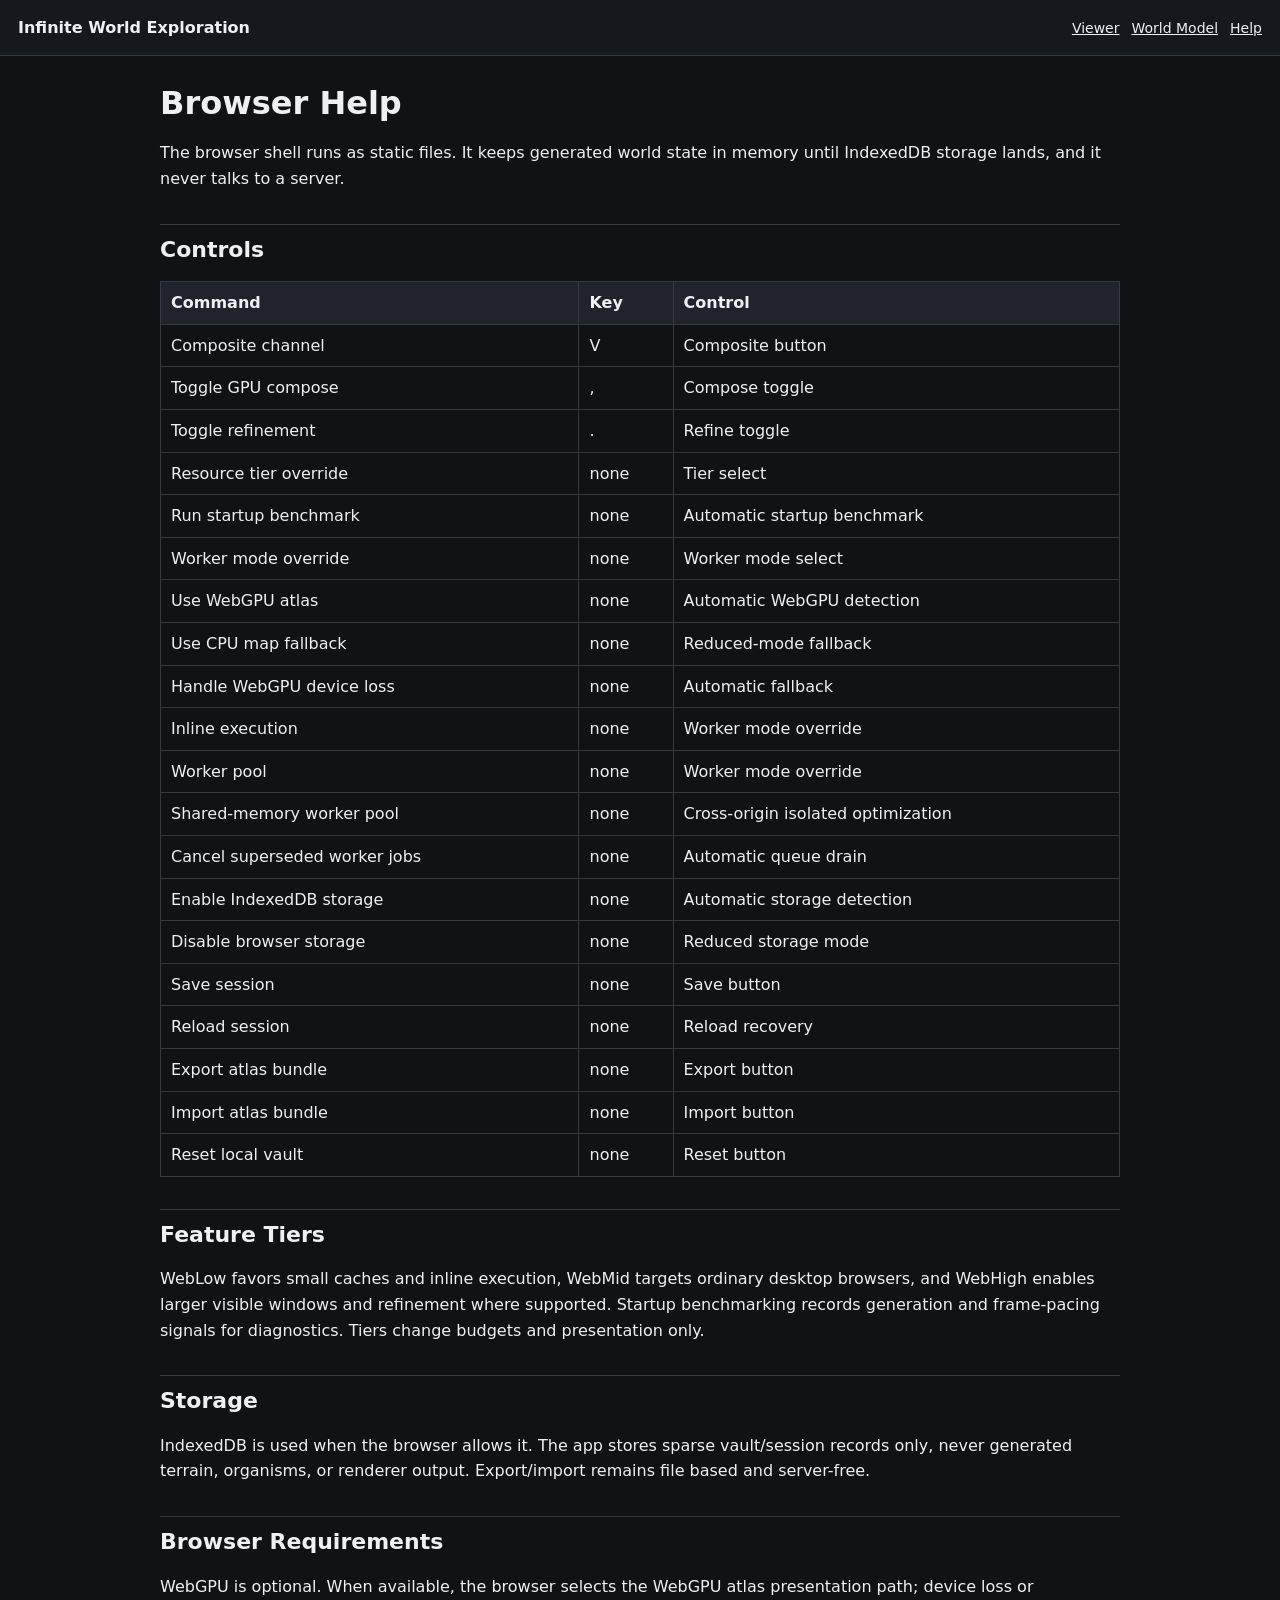
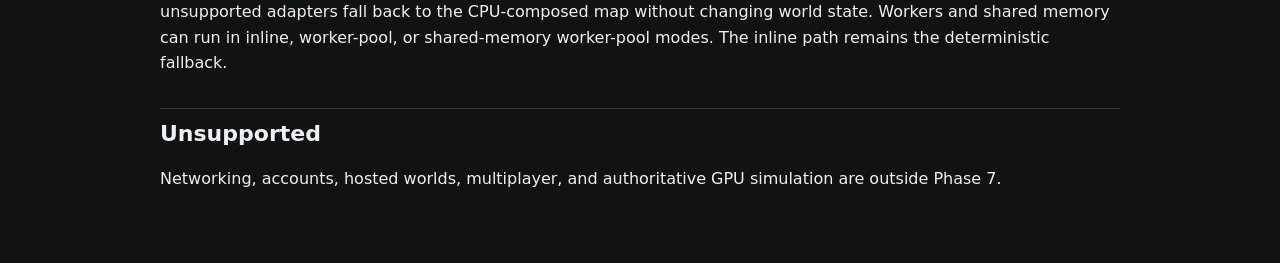
==== crates/platform-web/web/help/index.html @ 0594e652 "Add browser tier benchmark telemetry" ====
<!doctype html>
<html lang="en">
  <head>
    <meta charset="utf-8" />
    <meta name="viewport" content="width=device-width, initial-scale=1" />
    <title>Infinite World Exploration Help</title>
    <link rel="stylesheet" href="../assets/app.css" />
  </head>
  <body>
    <header class="site-header">
      <a class="brand" href="../">Infinite World Exploration</a>
      <nav aria-label="Site">
        <a href="../">Viewer</a>
        <a href="../docs/world-model.html">World Model</a>
        <a href="./">Help</a>
      </nav>
    </header>
    <main class="doc-page">
      <h1>Browser Help</h1>
      <p>
        The browser shell runs as static files. It keeps generated world state in
        memory until IndexedDB storage lands, and it never talks to a server.
      </p>
      <h2>Controls</h2>
      <table>
        <thead>
          <tr><th>Command</th><th>Key</th><th>Control</th></tr>
        </thead>
        <tbody>
          <tr data-help-command="channel:composite"><td>Composite channel</td><td>V</td><td>Composite button</td></tr>
          <tr data-help-command="toggle:compose"><td>Toggle GPU compose</td><td>,</td><td>Compose toggle</td></tr>
          <tr data-help-command="toggle:refinement"><td>Toggle refinement</td><td>.</td><td>Refine toggle</td></tr>
          <tr data-help-command="tier"><td>Resource tier override</td><td>none</td><td>Tier select</td></tr>
          <tr data-help-command="tier:benchmark"><td>Run startup benchmark</td><td>none</td><td>Automatic startup benchmark</td></tr>
          <tr data-help-command="worker"><td>Worker mode override</td><td>none</td><td>Worker mode select</td></tr>
          <tr data-help-command="renderer:webgpu"><td>Use WebGPU atlas</td><td>none</td><td>Automatic WebGPU detection</td></tr>
          <tr data-help-command="renderer:cpu"><td>Use CPU map fallback</td><td>none</td><td>Reduced-mode fallback</td></tr>
          <tr data-help-command="renderer:device-lost"><td>Handle WebGPU device loss</td><td>none</td><td>Automatic fallback</td></tr>
          <tr data-help-command="worker:inline"><td>Inline execution</td><td>none</td><td>Worker mode override</td></tr>
          <tr data-help-command="worker:workers"><td>Worker pool</td><td>none</td><td>Worker mode override</td></tr>
          <tr data-help-command="worker:shared"><td>Shared-memory worker pool</td><td>none</td><td>Cross-origin isolated optimization</td></tr>
          <tr data-help-command="worker:cancel-storm"><td>Cancel superseded worker jobs</td><td>none</td><td>Automatic queue drain</td></tr>
          <tr data-help-command="storage:enable"><td>Enable IndexedDB storage</td><td>none</td><td>Automatic storage detection</td></tr>
          <tr data-help-command="storage:disable"><td>Disable browser storage</td><td>none</td><td>Reduced storage mode</td></tr>
          <tr data-help-command="storage:save"><td>Save session</td><td>none</td><td>Save button</td></tr>
          <tr data-help-command="storage:reload"><td>Reload session</td><td>none</td><td>Reload recovery</td></tr>
          <tr data-help-command="storage:export"><td>Export atlas bundle</td><td>none</td><td>Export button</td></tr>
          <tr data-help-command="storage:import"><td>Import atlas bundle</td><td>none</td><td>Import button</td></tr>
          <tr data-help-command="storage:reset"><td>Reset local vault</td><td>none</td><td>Reset button</td></tr>
        </tbody>
      </table>
      <h2>Feature Tiers</h2>
      <p>
        WebLow favors small caches and inline execution, WebMid targets ordinary
        desktop browsers, and WebHigh enables larger visible windows and
        refinement where supported. Startup benchmarking records generation and
        frame-pacing signals for diagnostics. Tiers change budgets and
        presentation only.
      </p>
      <h2>Storage</h2>
      <p>
        IndexedDB is used when the browser allows it. The app stores sparse
        vault/session records only, never generated terrain, organisms, or
        renderer output. Export/import remains file based and server-free.
      </p>
      <h2>Browser Requirements</h2>
      <p>
        WebGPU is optional. When available, the browser selects the WebGPU atlas
        presentation path; device loss or unsupported adapters fall back to the
        CPU-composed map without changing world state. Workers and shared memory
        can run in inline, worker-pool, or shared-memory worker-pool modes. The
        inline path remains the deterministic fallback.
      </p>
      <h2>Unsupported</h2>
      <p>
        Networking, accounts, hosted worlds, multiplayer, and authoritative GPU
        simulation are outside Phase 7.
      </p>
    </main>
  </body>
</html>
---- crates/platform-web/web/assets/app.css ----
:root {
  color-scheme: light dark;
  --bg: #101214;
  --panel: #181b1f;
  --panel-2: #20242a;
  --text: #eef1f3;
  --muted: #a9b1b8;
  --line: #343a42;
  --accent: #6fd0a8;
  --warn: #e2b15d;
  --err: #e67676;
  font-family:
    Inter, ui-sans-serif, system-ui, -apple-system, BlinkMacSystemFont, "Segoe UI", sans-serif;
}

* {
  box-sizing: border-box;
}

body {
  min-width: 320px;
  margin: 0;
  color: var(--text);
  background: var(--bg);
}

a {
  color: inherit;
}

.site-header {
  display: flex;
  min-height: 56px;
  align-items: center;
  justify-content: space-between;
  gap: 16px;
  padding: 0 18px;
  border-bottom: 1px solid var(--line);
  background: #15181c;
}

.brand {
  font-weight: 700;
  text-decoration: none;
}

.site-header nav {
  display: flex;
  gap: 12px;
  font-size: 14px;
}

.app-shell {
  display: grid;
  grid-template-columns: minmax(0, 1fr) 320px;
  height: calc(100vh - 56px);
  min-height: 520px;
}

.viewer {
  display: grid;
  grid-template-rows: auto minmax(0, 1fr) auto;
  min-width: 0;
}

.toolbar,
.status-bar {
  display: flex;
  min-height: 44px;
  align-items: center;
  gap: 8px;
  padding: 8px 10px;
  border-bottom: 1px solid var(--line);
  background: var(--panel);
}

.status-bar {
  border-top: 1px solid var(--line);
  border-bottom: 0;
  color: var(--muted);
  font-size: 13px;
}

.status-bar span + span::before {
  content: "/";
  margin-right: 8px;
  color: #68717a;
}

button,
select {
  min-height: 30px;
  border: 1px solid var(--line);
  border-radius: 6px;
  padding: 4px 9px;
  color: var(--text);
  background: var(--panel-2);
  font: inherit;
}

button[aria-pressed="true"] {
  border-color: #4fa483;
  background: #18352b;
}

#world-canvas {
  display: block;
  width: 100%;
  height: 100%;
  min-height: 360px;
  background: #0b0d0f;
}

.info-panel {
  overflow: auto;
  border-left: 1px solid var(--line);
  padding: 16px;
  background: var(--panel);
}

.info-panel h1 {
  margin: 0 0 16px;
  font-size: 22px;
}

.info-panel dl {
  display: grid;
  grid-template-columns: 96px minmax(0, 1fr);
  gap: 8px 12px;
  margin: 0 0 16px;
}

.info-panel dt {
  color: var(--muted);
}

.info-panel dd {
  margin: 0;
  overflow-wrap: anywhere;
}

pre {
  overflow: auto;
  margin: 0;
  border: 1px solid var(--line);
  border-radius: 8px;
  padding: 12px;
  background: #0d0f12;
  color: var(--muted);
}

.doc-page {
  width: min(960px, calc(100vw - 32px));
  margin: 0 auto;
  padding: 28px 0 56px;
  line-height: 1.6;
}

.doc-page h1,
.doc-page h2,
.doc-page h3 {
  line-height: 1.2;
}

.doc-page h1 {
  margin: 0 0 18px;
  font-size: 32px;
}

.doc-page h2 {
  margin-top: 32px;
  padding-top: 12px;
  border-top: 1px solid var(--line);
  font-size: 22px;
}

.doc-page table {
  width: 100%;
  border-collapse: collapse;
  margin: 16px 0;
}

.doc-page th,
.doc-page td {
  border: 1px solid var(--line);
  padding: 8px 10px;
  text-align: left;
  vertical-align: top;
}

.doc-page th {
  background: var(--panel-2);
}

.ok {
  color: var(--accent);
}

.warn {
  color: var(--warn);
}

.err {
  color: var(--err);
}

@media (max-width: 760px) {
  .site-header {
    align-items: flex-start;
    flex-direction: column;
    padding: 10px 14px;
  }

  .app-shell {
    grid-template-columns: 1fr;
    height: auto;
    min-height: 0;
  }

  .viewer {
    min-height: 560px;
  }

  .toolbar,
  .status-bar {
    flex-wrap: wrap;
  }

  .info-panel {
    border-top: 1px solid var(--line);
    border-left: 0;
  }
}
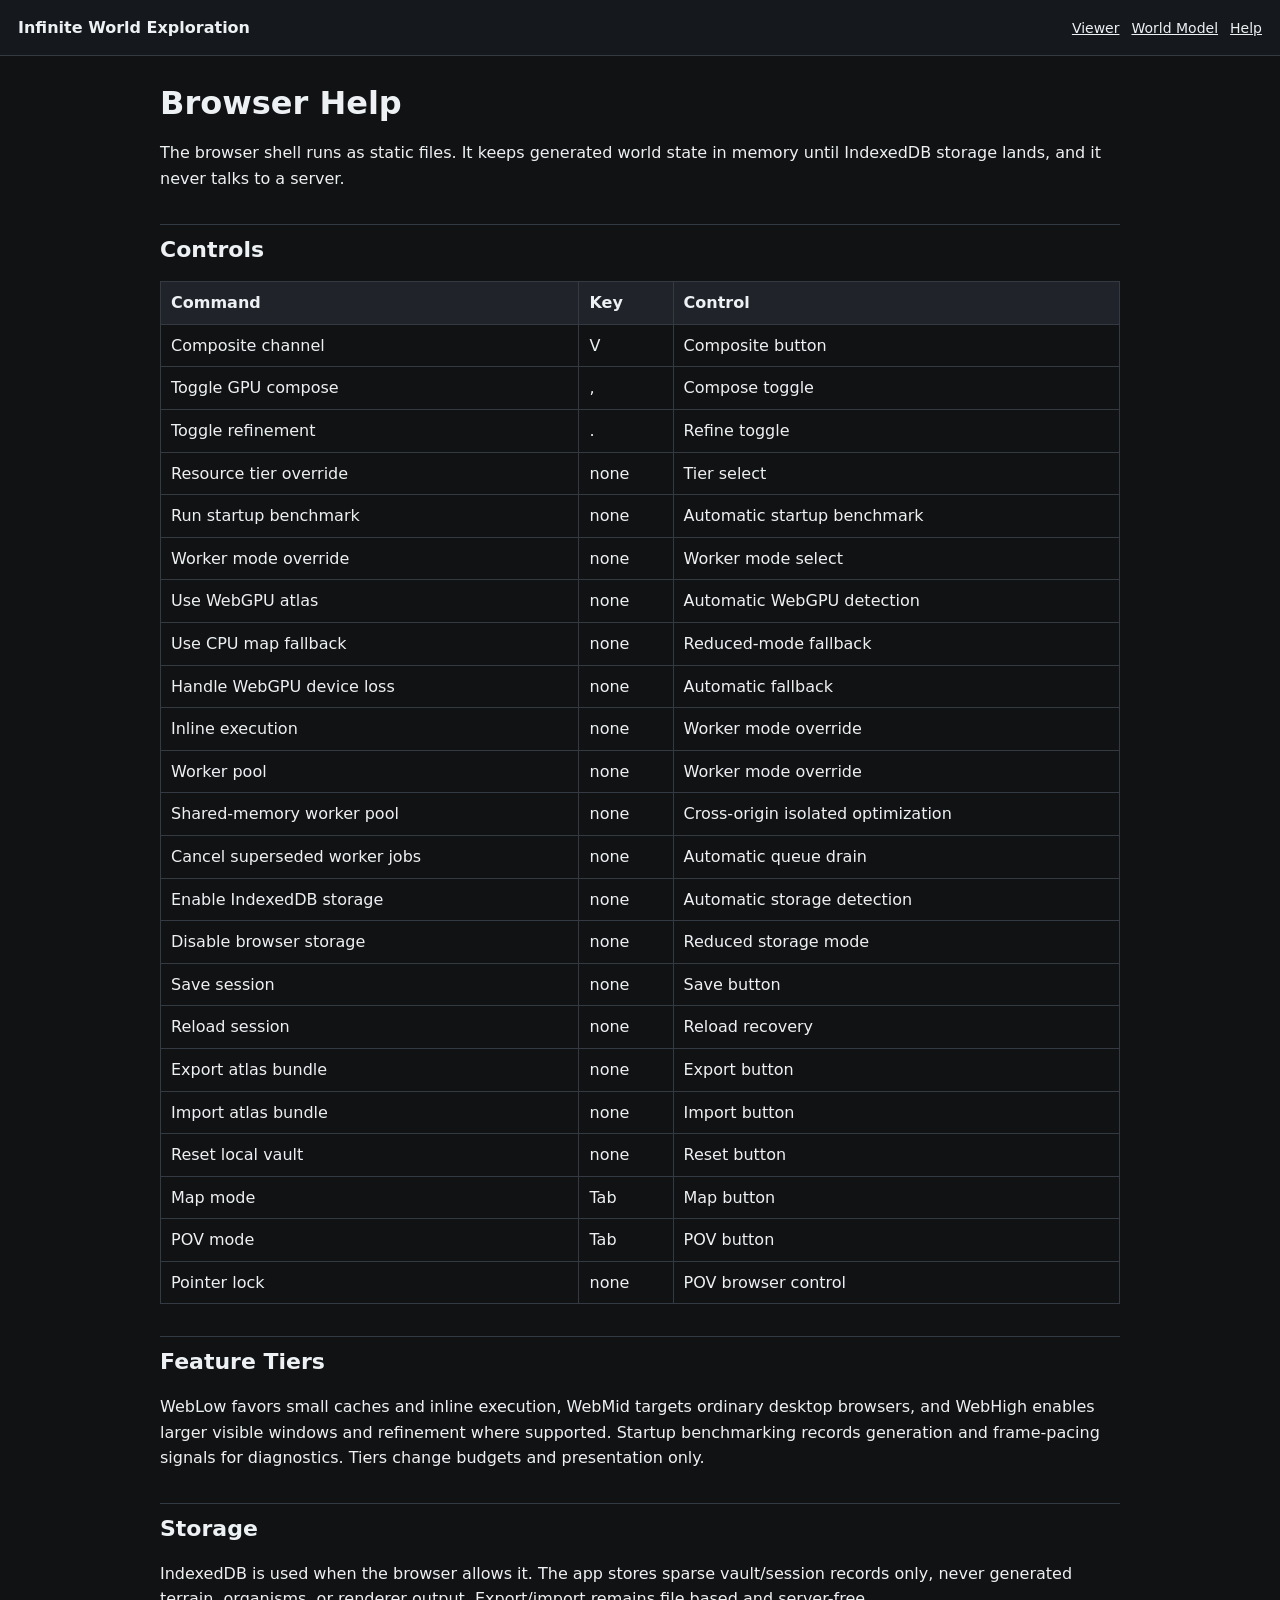
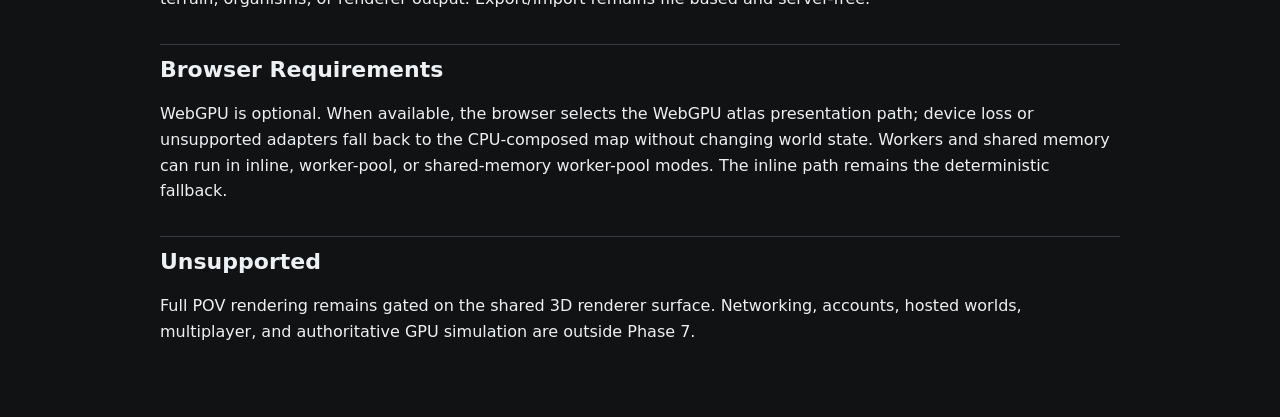
==== commit 0d6d49b0: "Add browser POV mode gate" ====
--- a/crates/platform-web/web/help/index.html
+++ b/crates/platform-web/web/help/index.html
@@ -47,6 +47,9 @@
           <tr data-help-command="storage:export"><td>Export atlas bundle</td><td>none</td><td>Export button</td></tr>
           <tr data-help-command="storage:import"><td>Import atlas bundle</td><td>none</td><td>Import button</td></tr>
           <tr data-help-command="storage:reset"><td>Reset local vault</td><td>none</td><td>Reset button</td></tr>
+          <tr data-help-command="mode:map"><td>Map mode</td><td>Tab</td><td>Map button</td></tr>
+          <tr data-help-command="mode:pov"><td>POV mode</td><td>Tab</td><td>POV button</td></tr>
+          <tr data-help-command="pov:pointer-lock"><td>Pointer lock</td><td>none</td><td>POV browser control</td></tr>
         </tbody>
       </table>
       <h2>Feature Tiers</h2>
@@ -73,6 +76,7 @@
       </p>
       <h2>Unsupported</h2>
       <p>
+        Full POV rendering remains gated on the shared 3D renderer surface.
         Networking, accounts, hosted worlds, multiplayer, and authoritative GPU
         simulation are outside Phase 7.
       </p>
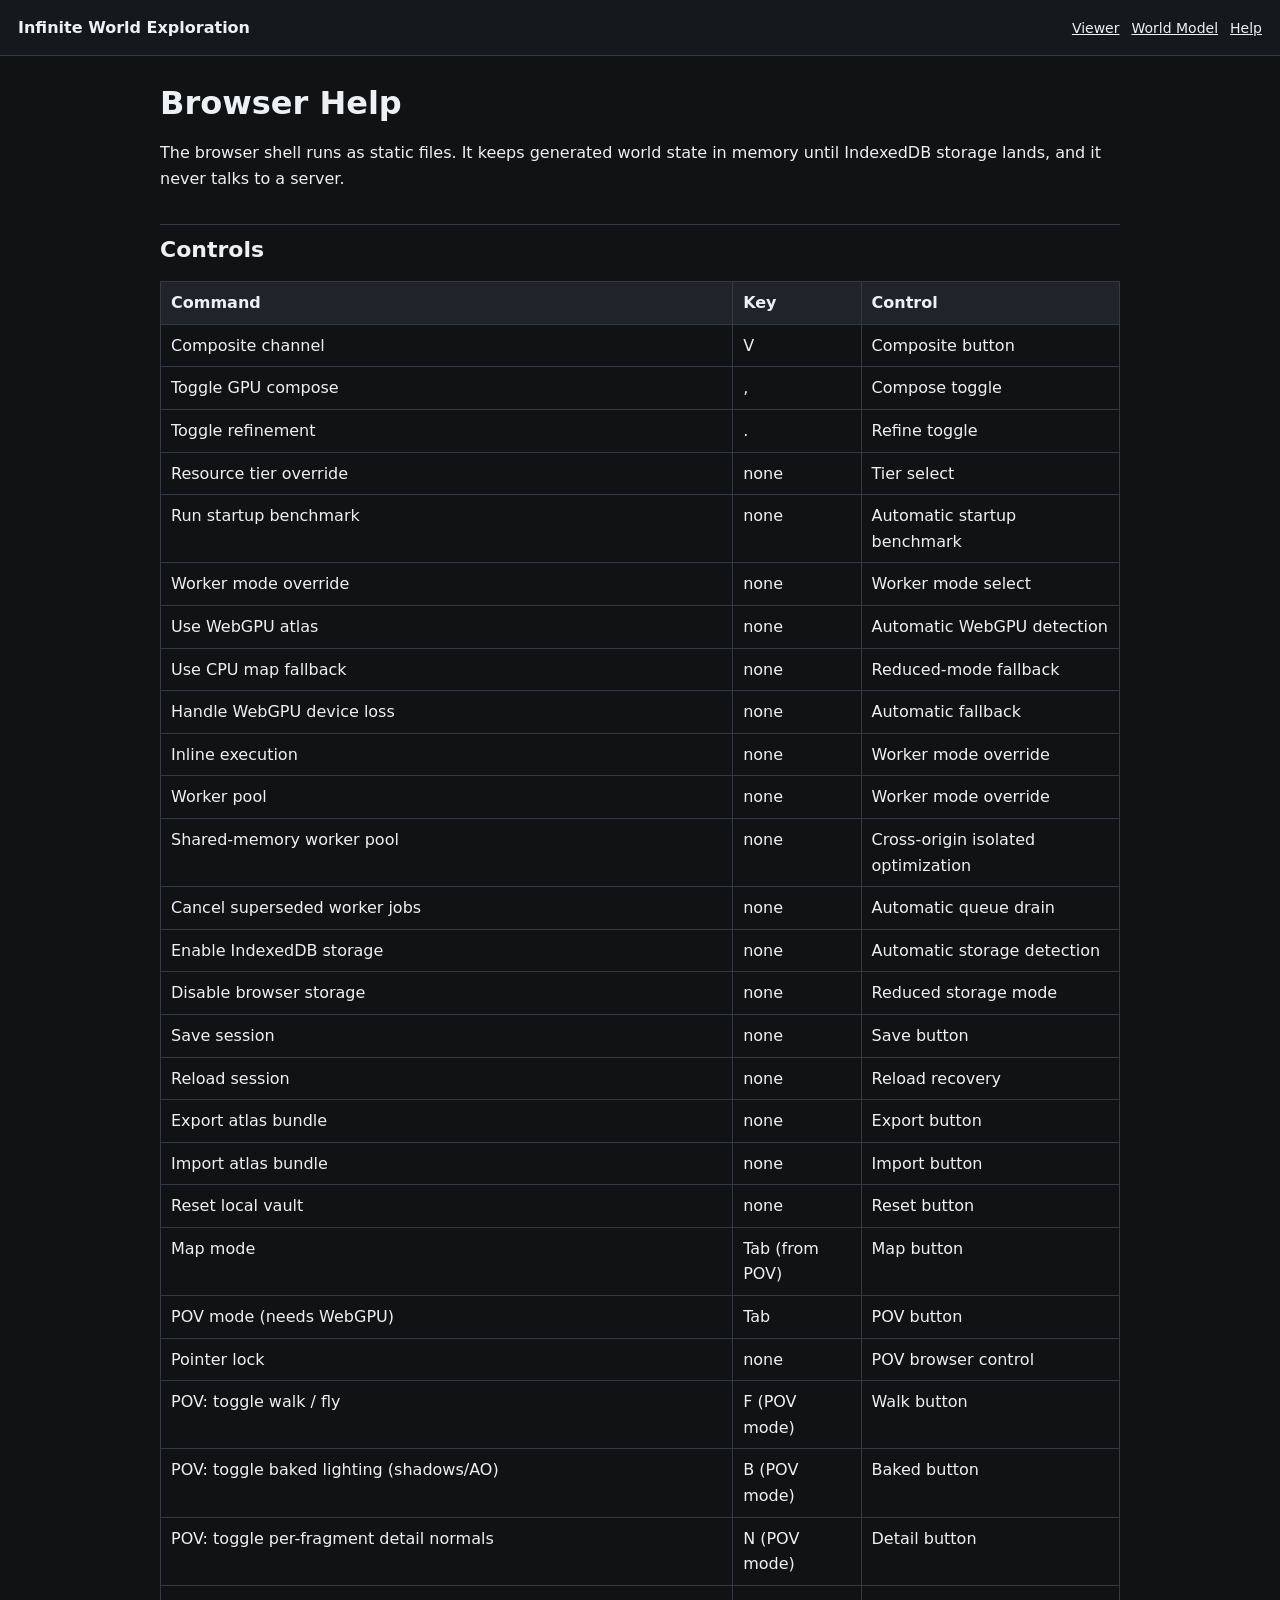
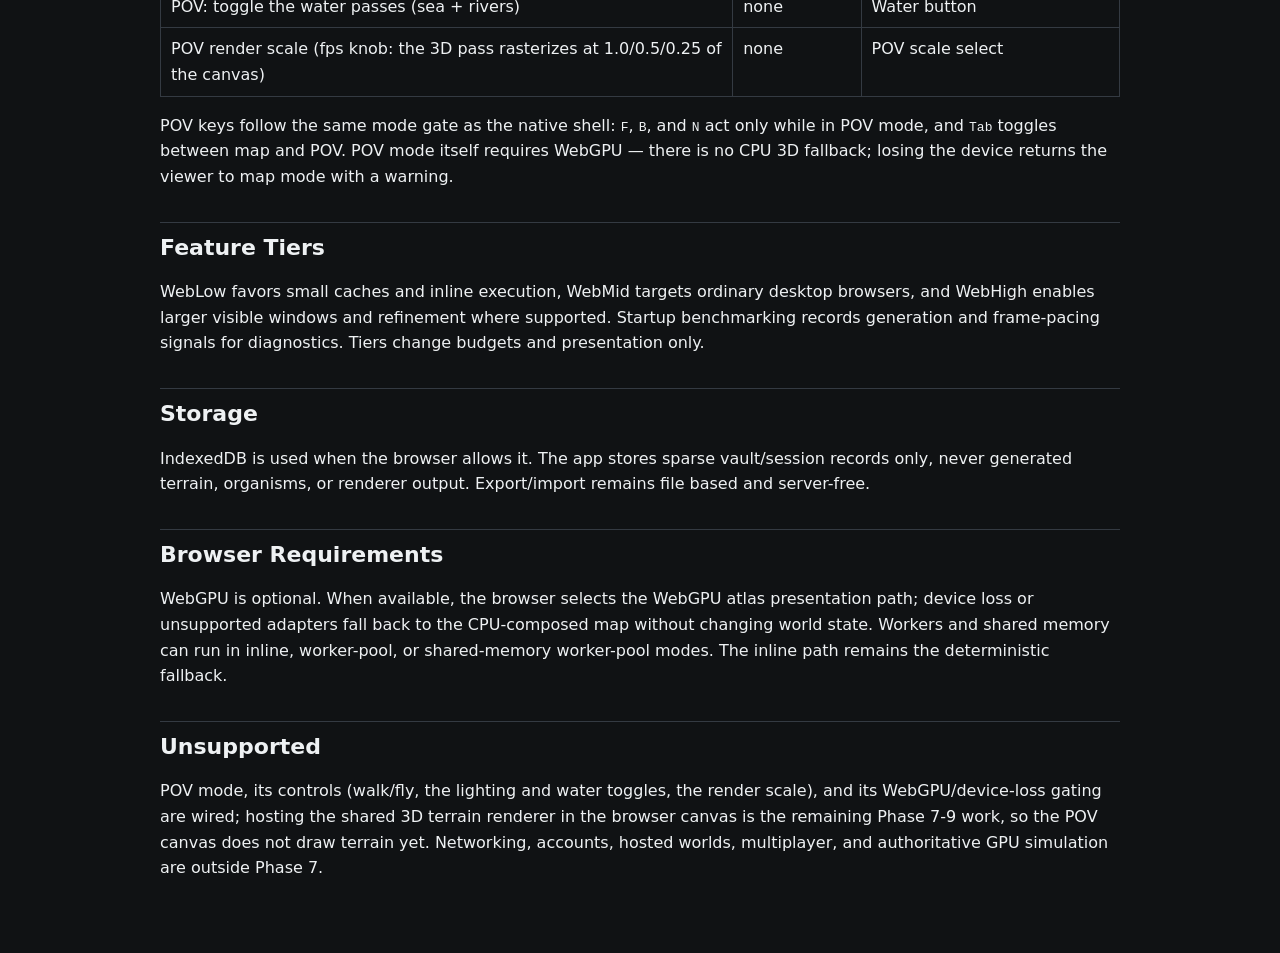
==== commit 583d3302: "Integrate 3D POV into the web viewer facade Review of the Phase 7 web UI against the plan's §9.9 POV" ====
--- a/crates/platform-web/web/help/index.html
+++ b/crates/platform-web/web/help/index.html
@@ -47,11 +47,23 @@
           <tr data-help-command="storage:export"><td>Export atlas bundle</td><td>none</td><td>Export button</td></tr>
           <tr data-help-command="storage:import"><td>Import atlas bundle</td><td>none</td><td>Import button</td></tr>
           <tr data-help-command="storage:reset"><td>Reset local vault</td><td>none</td><td>Reset button</td></tr>
-          <tr data-help-command="mode:map"><td>Map mode</td><td>Tab</td><td>Map button</td></tr>
-          <tr data-help-command="mode:pov"><td>POV mode</td><td>Tab</td><td>POV button</td></tr>
+          <tr data-help-command="mode:map"><td>Map mode</td><td>Tab (from POV)</td><td>Map button</td></tr>
+          <tr data-help-command="mode:pov"><td>POV mode (needs WebGPU)</td><td>Tab</td><td>POV button</td></tr>
           <tr data-help-command="pov:pointer-lock"><td>Pointer lock</td><td>none</td><td>POV browser control</td></tr>
+          <tr data-help-command="pov:walk"><td>POV: toggle walk / fly</td><td>F (POV mode)</td><td>Walk button</td></tr>
+          <tr data-help-command="pov:toggle-baked"><td>POV: toggle baked lighting (shadows/AO)</td><td>B (POV mode)</td><td>Baked button</td></tr>
+          <tr data-help-command="pov:toggle-detail"><td>POV: toggle per-fragment detail normals</td><td>N (POV mode)</td><td>Detail button</td></tr>
+          <tr data-help-command="pov:toggle-water"><td>POV: toggle the water passes (sea + rivers)</td><td>none</td><td>Water button</td></tr>
+          <tr data-help-command="pov:scale"><td>POV render scale (fps knob: the 3D pass rasterizes at 1.0/0.5/0.25 of the canvas)</td><td>none</td><td>POV scale select</td></tr>
         </tbody>
       </table>
+      <p>
+        POV keys follow the same mode gate as the native shell: <code>F</code>,
+        <code>B</code>, and <code>N</code> act only while in POV mode, and
+        <code>Tab</code> toggles between map and POV. POV mode itself requires
+        WebGPU — there is no CPU 3D fallback; losing the device returns the
+        viewer to map mode with a warning.
+      </p>
       <h2>Feature Tiers</h2>
       <p>
         WebLow favors small caches and inline execution, WebMid targets ordinary
@@ -76,7 +88,10 @@
       </p>
       <h2>Unsupported</h2>
       <p>
-        Full POV rendering remains gated on the shared 3D renderer surface.
+        POV mode, its controls (walk/fly, the lighting and water toggles, the
+        render scale), and its WebGPU/device-loss gating are wired; hosting the
+        shared 3D terrain renderer in the browser canvas is the remaining
+        Phase 7-9 work, so the POV canvas does not draw terrain yet.
         Networking, accounts, hosted worlds, multiplayer, and authoritative GPU
         simulation are outside Phase 7.
       </p>
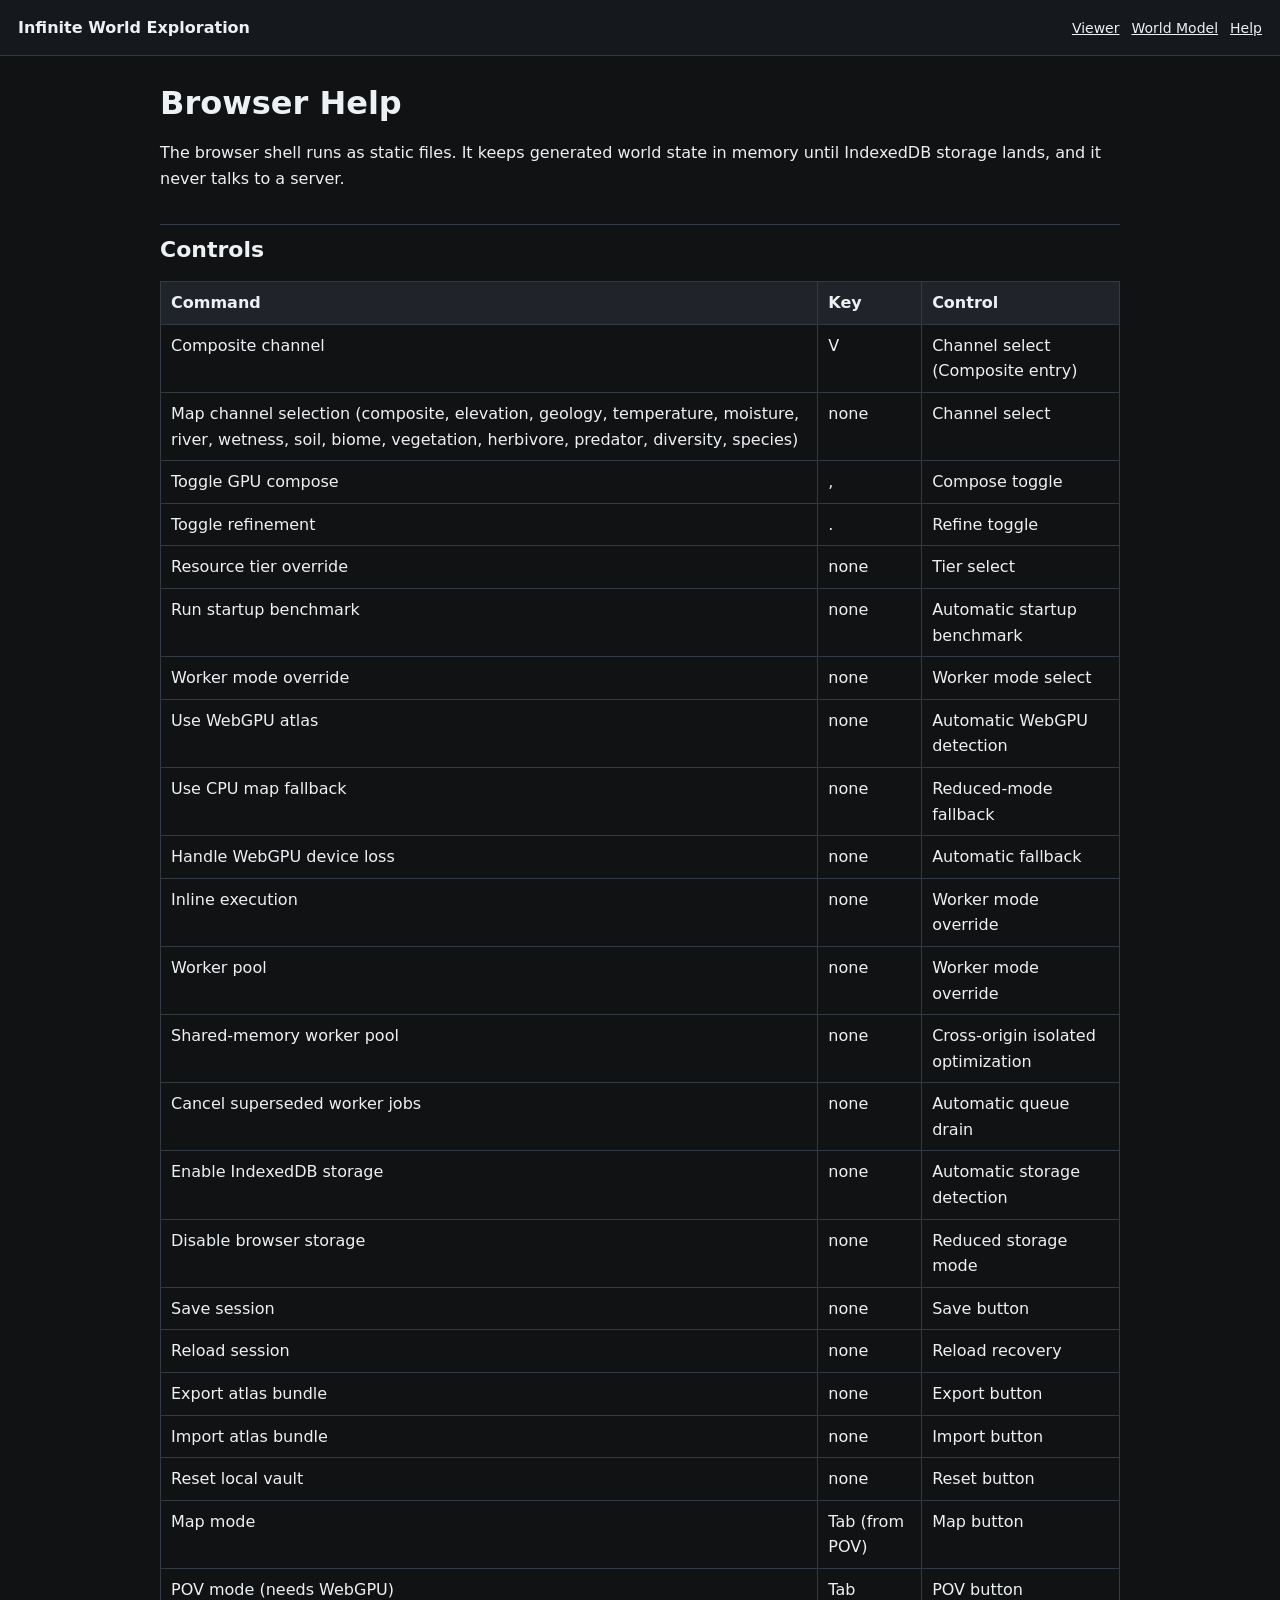
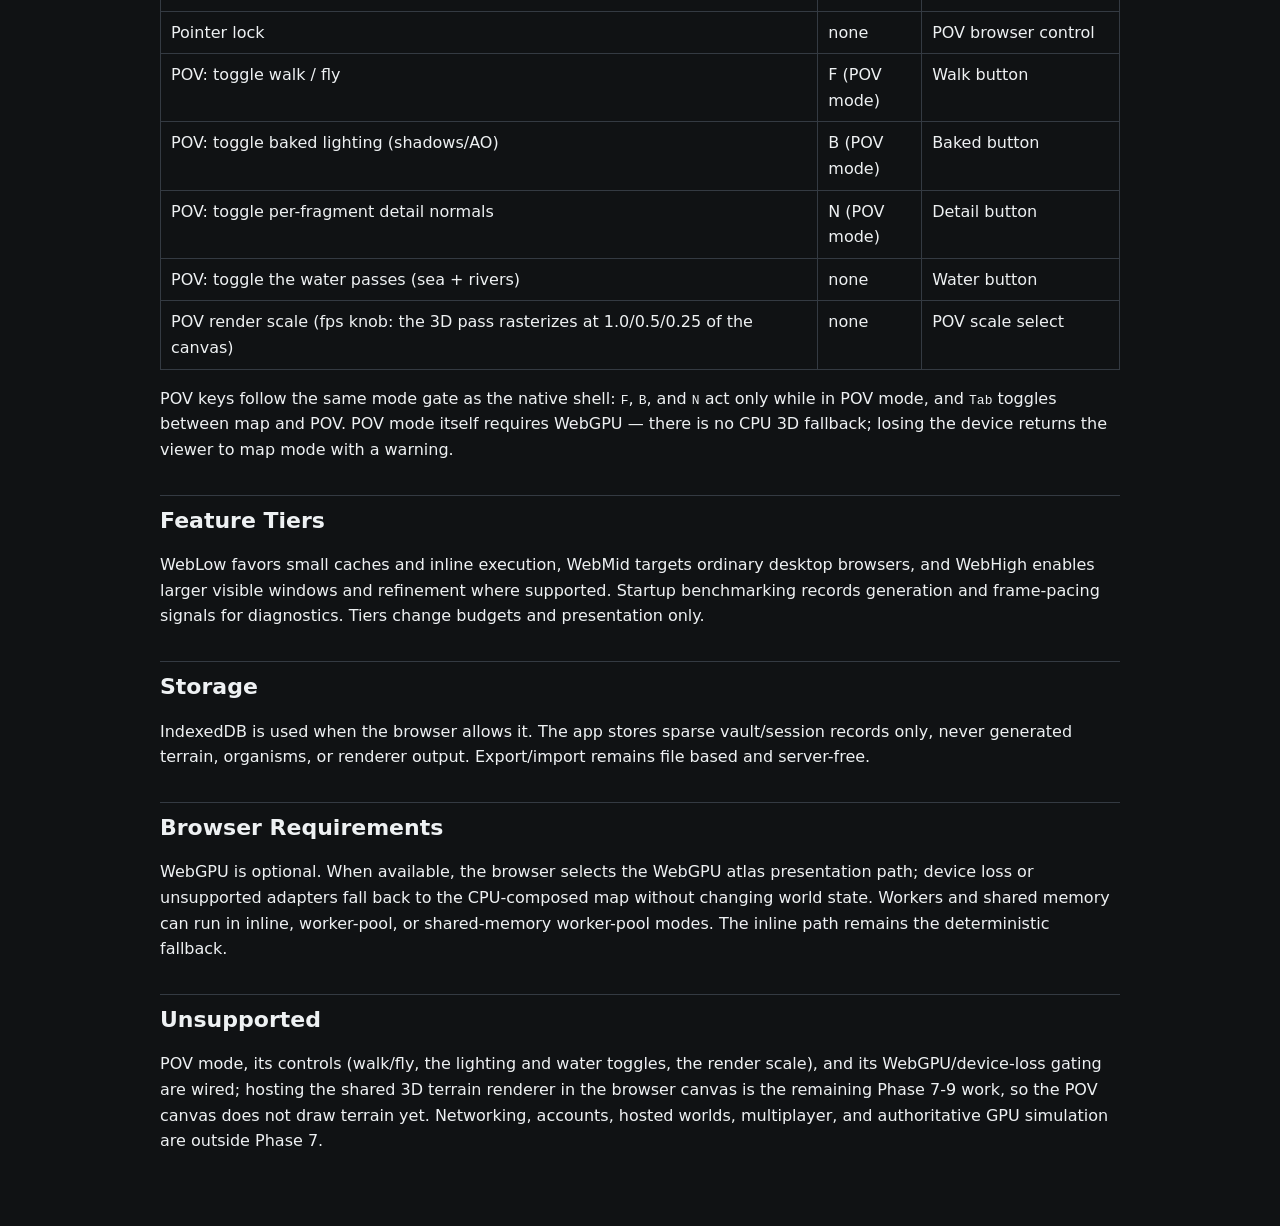
==== commit dc79ef89: "initi web viewer fixes" ====
--- a/crates/platform-web/web/help/index.html
+++ b/crates/platform-web/web/help/index.html
@@ -27,7 +27,8 @@
           <tr><th>Command</th><th>Key</th><th>Control</th></tr>
         </thead>
         <tbody>
-          <tr data-help-command="channel:composite"><td>Composite channel</td><td>V</td><td>Composite button</td></tr>
+          <tr data-help-command="channel:composite"><td>Composite channel</td><td>V</td><td>Channel select (Composite entry)</td></tr>
+          <tr data-help-command="channel"><td>Map channel selection (composite, elevation, geology, temperature, moisture, river, wetness, soil, biome, vegetation, herbivore, predator, diversity, species)</td><td>none</td><td>Channel select</td></tr>
           <tr data-help-command="toggle:compose"><td>Toggle GPU compose</td><td>,</td><td>Compose toggle</td></tr>
           <tr data-help-command="toggle:refinement"><td>Toggle refinement</td><td>.</td><td>Refine toggle</td></tr>
           <tr data-help-command="tier"><td>Resource tier override</td><td>none</td><td>Tier select</td></tr>
--- a/crates/platform-web/web/assets/app.css
+++ b/crates/platform-web/web/assets/app.css
@@ -66,6 +66,7 @@
 .toolbar,
 .status-bar {
   display: flex;
+  flex-wrap: wrap;
   min-height: 44px;
   align-items: center;
   gap: 8px;
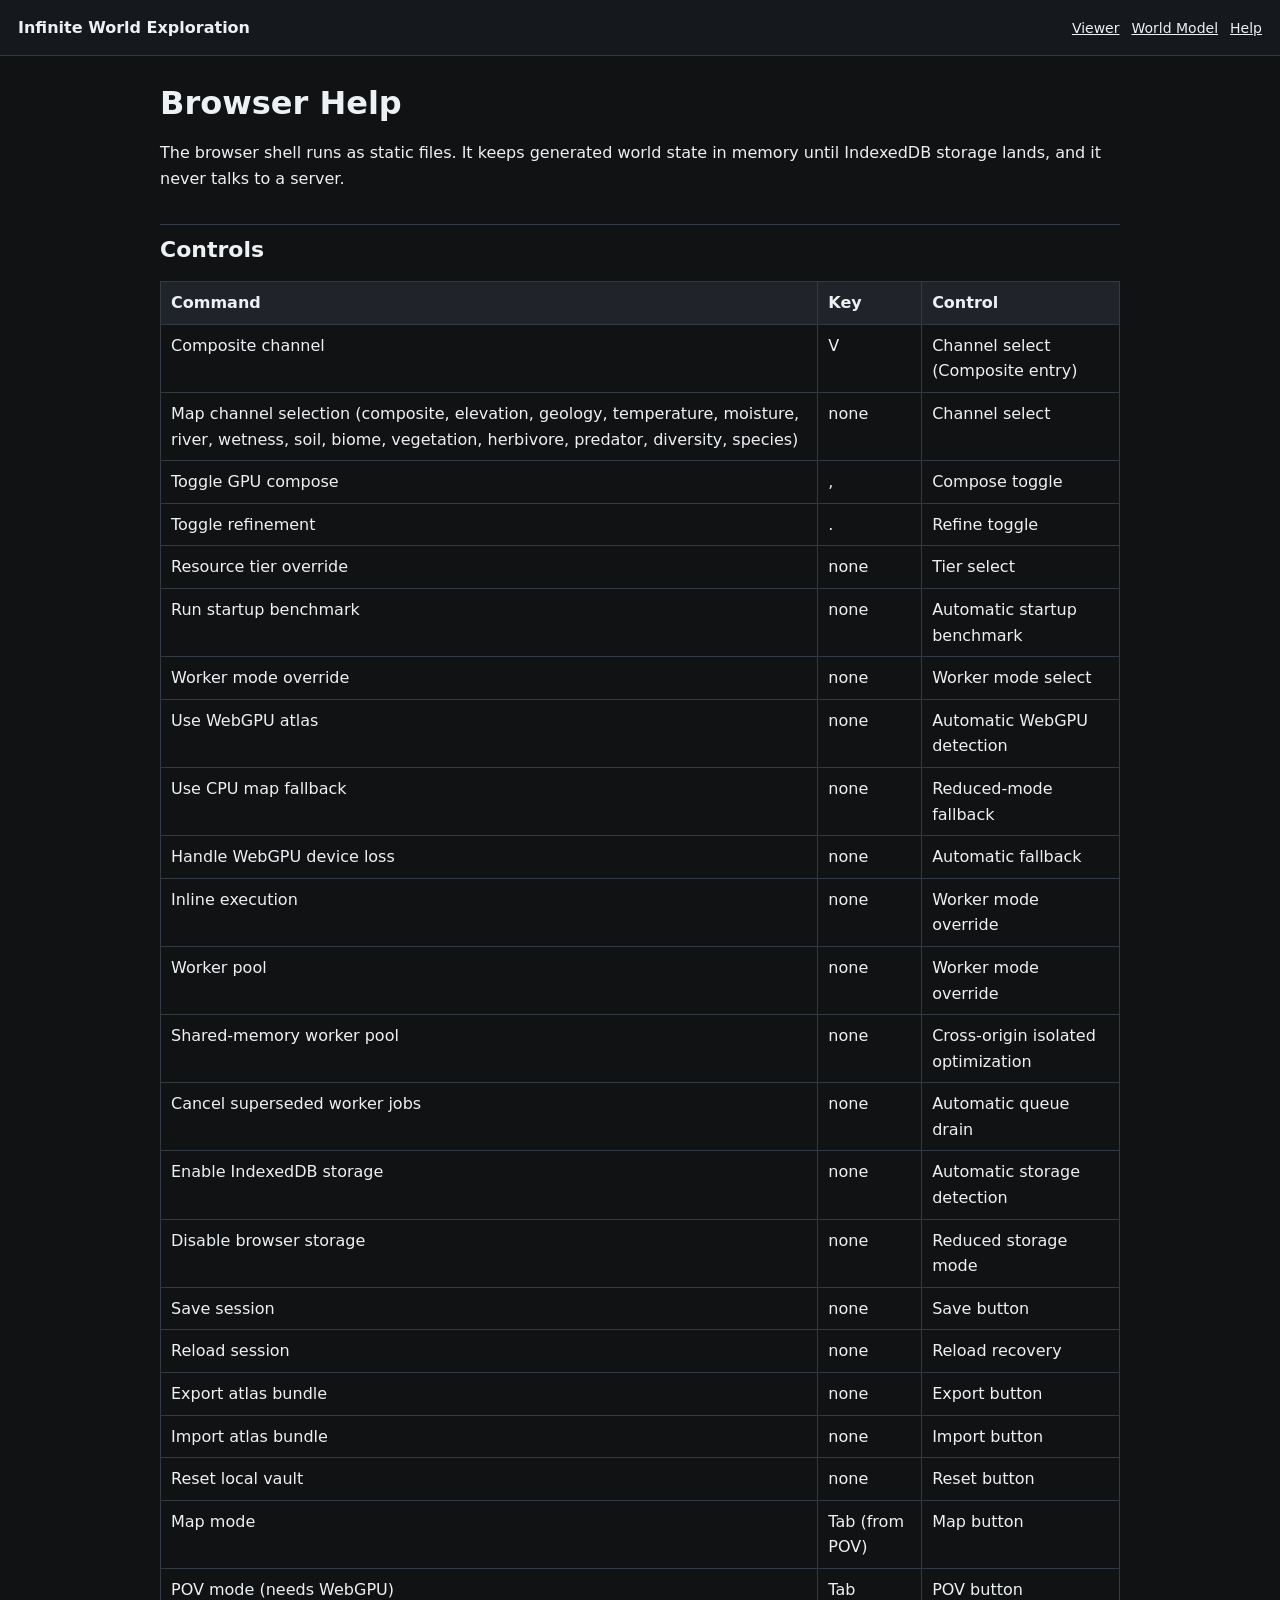
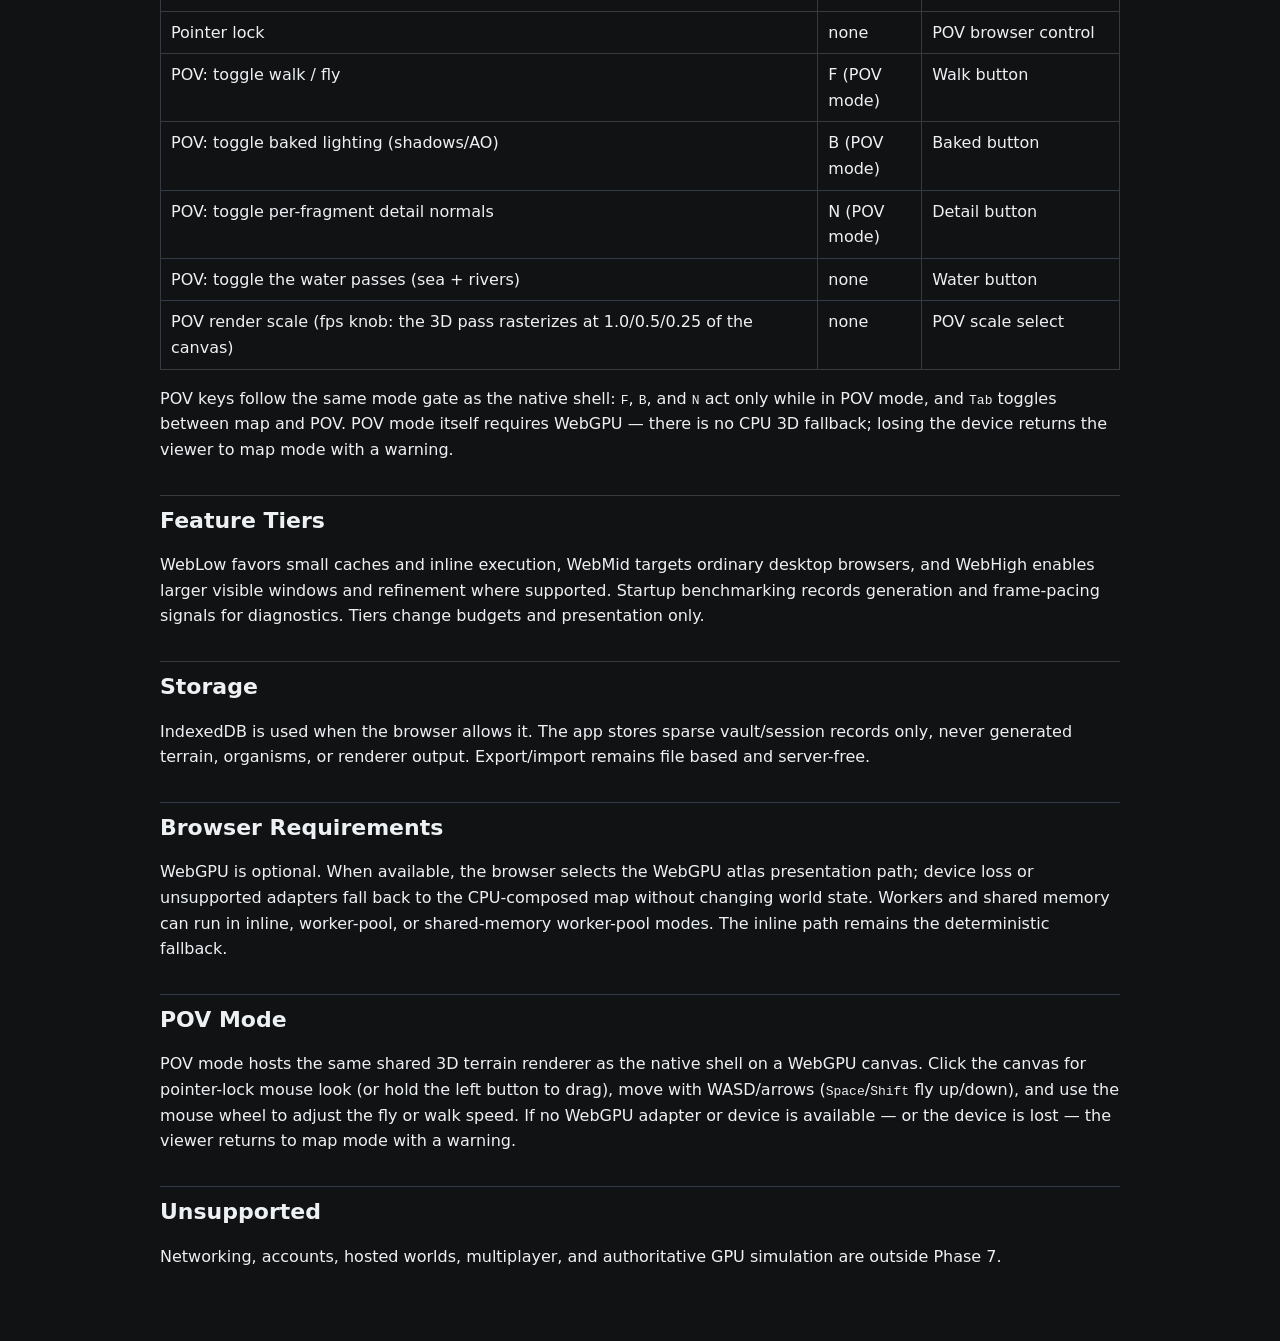
==== commit 1a1cd1d5: "initial web viewer fixes" ====
--- a/crates/platform-web/web/help/index.html
+++ b/crates/platform-web/web/help/index.html
@@ -87,12 +87,18 @@
         can run in inline, worker-pool, or shared-memory worker-pool modes. The
         inline path remains the deterministic fallback.
       </p>
+      <h2>POV Mode</h2>
+      <p>
+        POV mode hosts the same shared 3D terrain renderer as the native shell
+        on a WebGPU canvas. Click the canvas for pointer-lock mouse look (or
+        hold the left button to drag), move with WASD/arrows
+        (<code>Space</code>/<code>Shift</code> fly up/down), and use the mouse
+        wheel to adjust the fly or walk speed. If no WebGPU adapter or device
+        is available — or the device is lost — the viewer returns to map mode
+        with a warning.
+      </p>
       <h2>Unsupported</h2>
       <p>
-        POV mode, its controls (walk/fly, the lighting and water toggles, the
-        render scale), and its WebGPU/device-loss gating are wired; hosting the
-        shared 3D terrain renderer in the browser canvas is the remaining
-        Phase 7-9 work, so the POV canvas does not draw terrain yet.
         Networking, accounts, hosted worlds, multiplayer, and authoritative GPU
         simulation are outside Phase 7.
       </p>
--- a/crates/platform-web/web/assets/app.css
+++ b/crates/platform-web/web/assets/app.css
@@ -104,7 +104,13 @@
   background: #18352b;
 }
 
-#world-canvas {
+.canvas-host {
+  min-height: 360px;
+  background: #0b0d0f;
+}
+
+#world-canvas,
+#pov-canvas {
   display: block;
   width: 100%;
   height: 100%;
@@ -112,6 +118,11 @@
   background: #0b0d0f;
 }
 
+#world-canvas[hidden],
+#pov-canvas[hidden] {
+  display: none;
+}
+
 .info-panel {
   overflow: auto;
   border-left: 1px solid var(--line);
@@ -124,11 +135,31 @@
   font-size: 22px;
 }
 
+.info-panel h2 {
+  margin: 14px 0 8px;
+  padding-top: 10px;
+  border-top: 1px solid var(--line);
+  color: var(--muted);
+  font-size: 12px;
+  font-weight: 600;
+  letter-spacing: 0.08em;
+  text-transform: uppercase;
+}
+
+.info-panel .regen-line {
+  margin: 0 0 8px;
+  color: var(--muted);
+  font-size: 12px;
+  line-height: 1.5;
+  overflow-wrap: anywhere;
+}
+
 .info-panel dl {
   display: grid;
-  grid-template-columns: 96px minmax(0, 1fr);
-  gap: 8px 12px;
-  margin: 0 0 16px;
+  grid-template-columns: 112px minmax(0, 1fr);
+  gap: 6px 12px;
+  margin: 0 0 12px;
+  font-size: 13px;
 }
 
 .info-panel dt {
@@ -150,6 +181,17 @@
   color: var(--muted);
 }
 
+/* The diagnostics log never grows the panel: fixed height, newest entries
+   scrolled into view, oldest entries pruned by app.js. */
+.info-panel pre[data-field="diagnostics"] {
+  height: 180px;
+  overflow-x: hidden;
+  overflow-y: auto;
+  overflow-wrap: anywhere;
+  white-space: pre-wrap;
+  font-size: 12px;
+}
+
 .doc-page {
   width: min(960px, calc(100vw - 32px));
   margin: 0 auto;
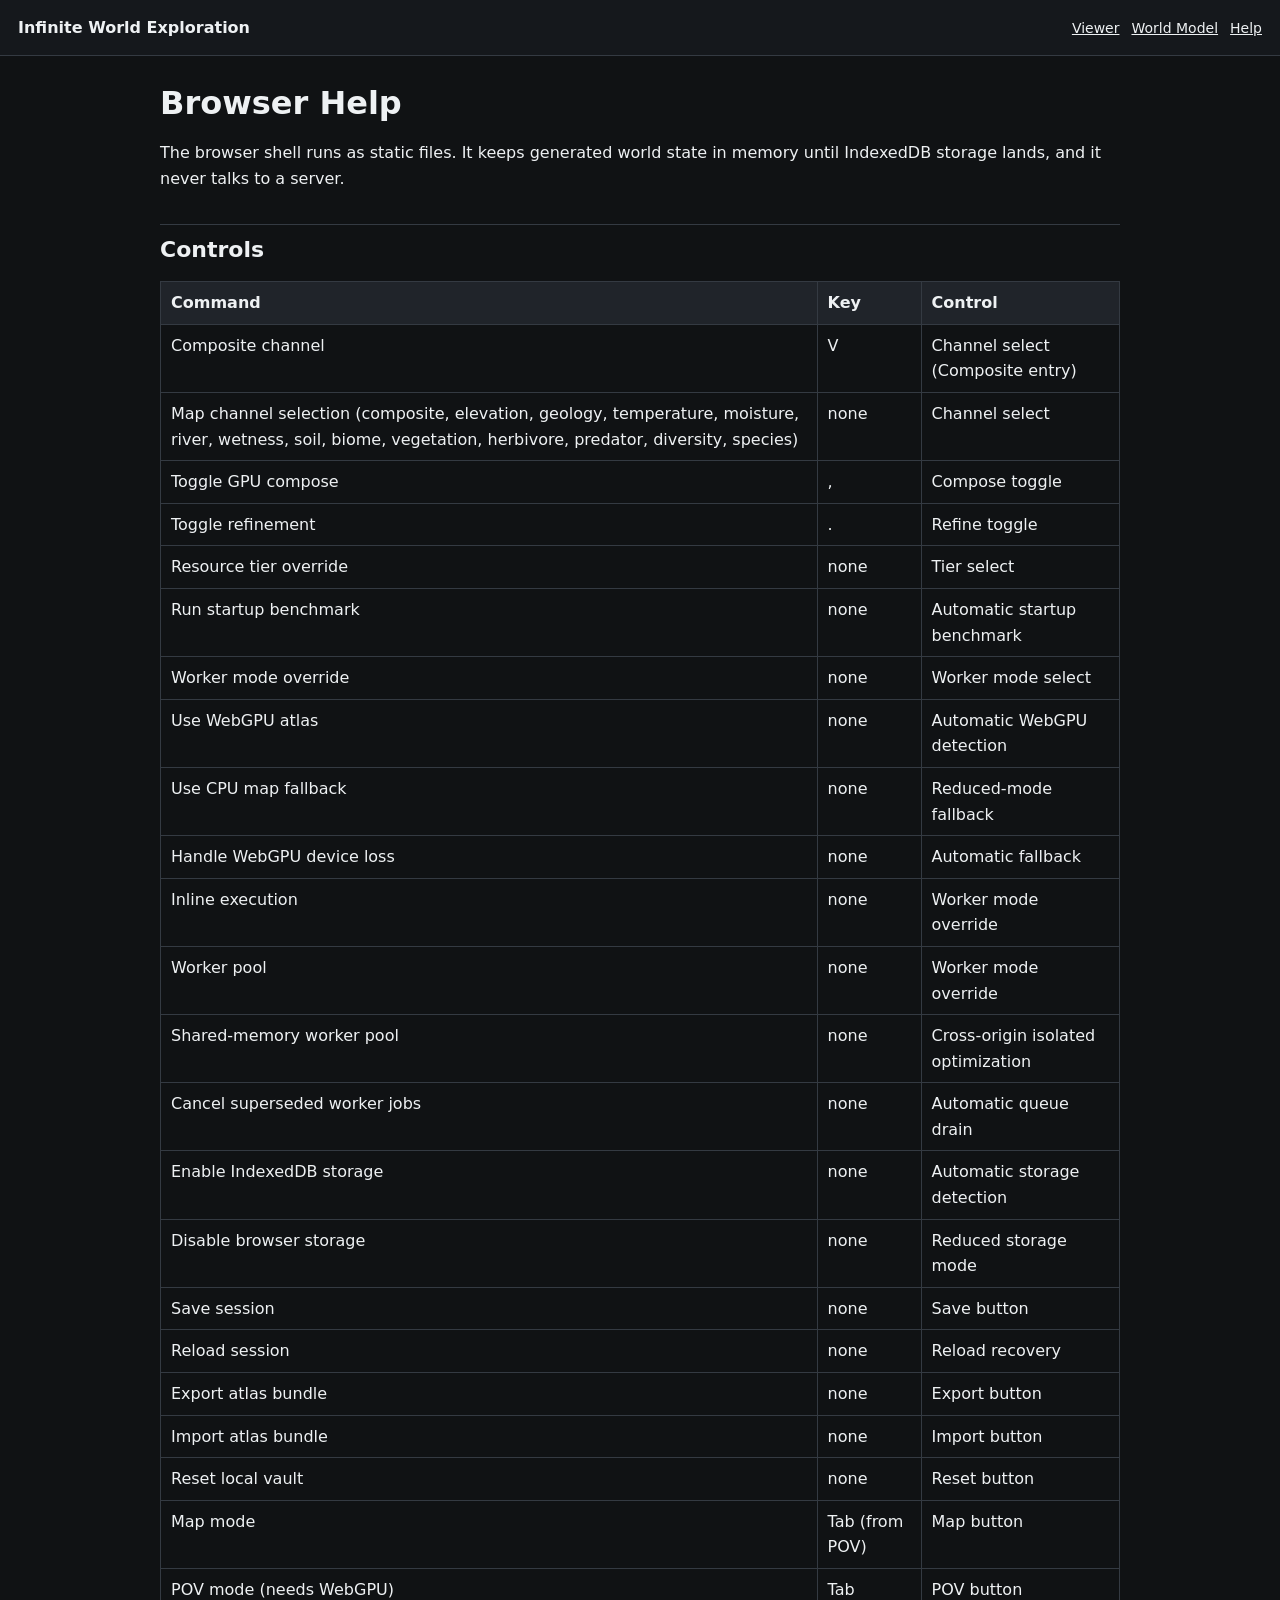
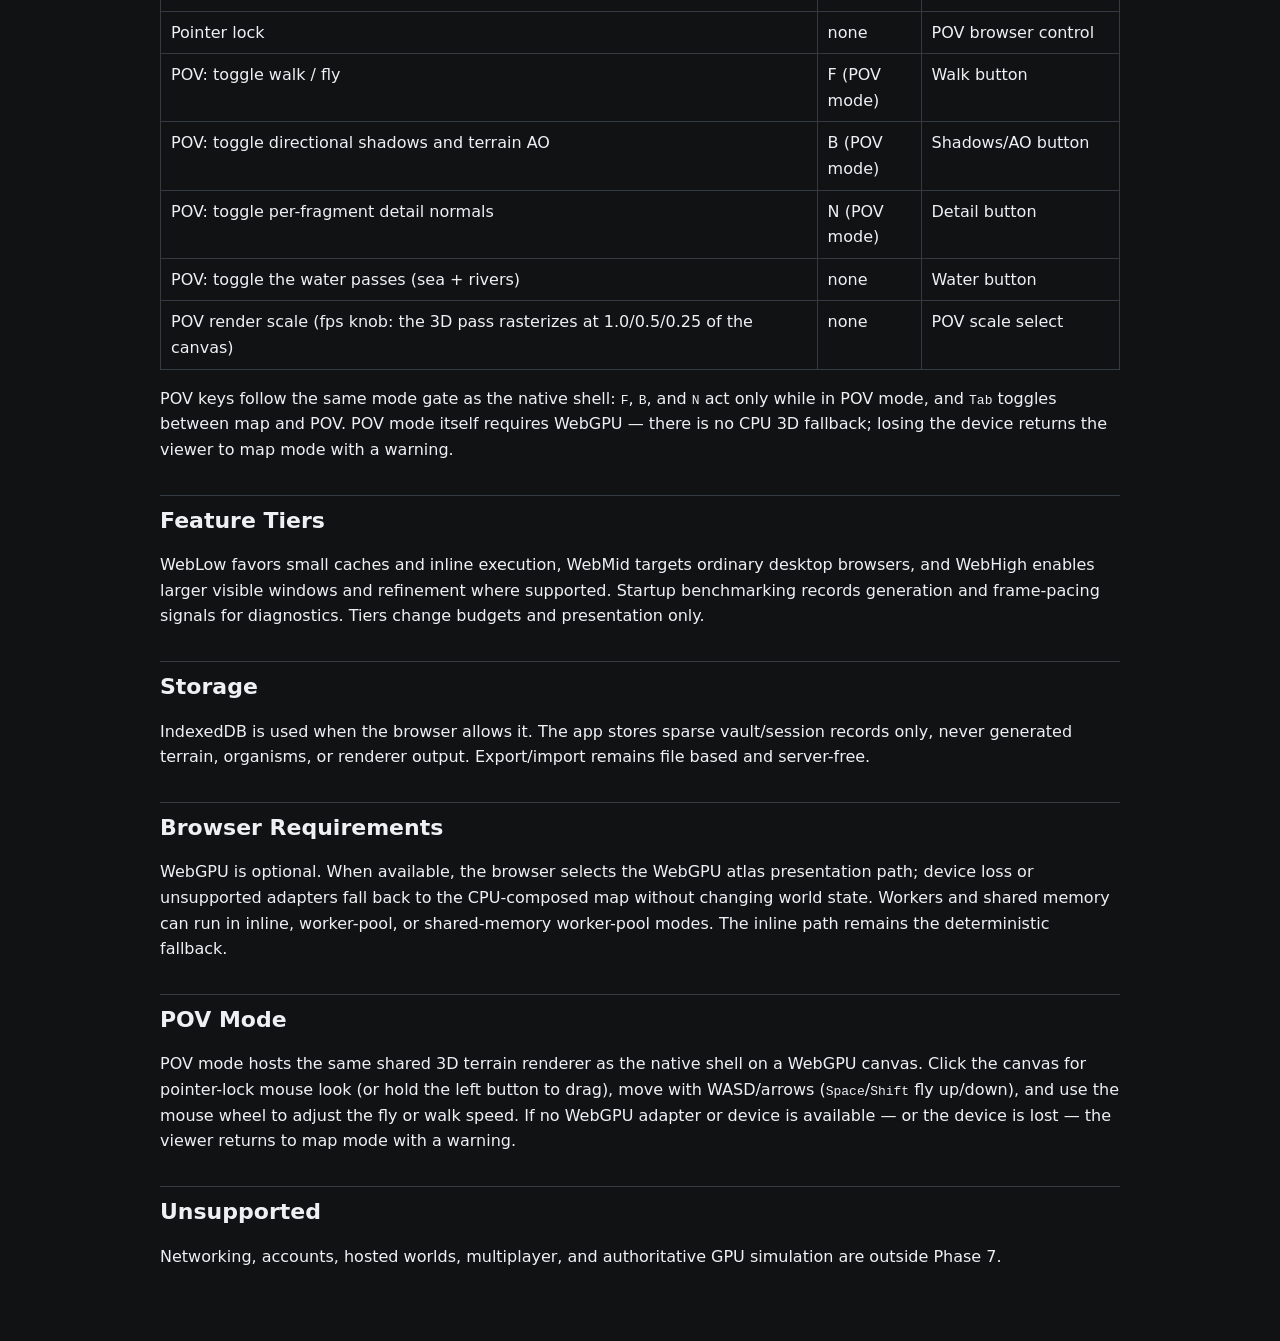
==== commit f6a24df2: "3d phase 4" ====
--- a/crates/platform-web/web/help/index.html
+++ b/crates/platform-web/web/help/index.html
@@ -52,7 +52,7 @@
           <tr data-help-command="mode:pov"><td>POV mode (needs WebGPU)</td><td>Tab</td><td>POV button</td></tr>
           <tr data-help-command="pov:pointer-lock"><td>Pointer lock</td><td>none</td><td>POV browser control</td></tr>
           <tr data-help-command="pov:walk"><td>POV: toggle walk / fly</td><td>F (POV mode)</td><td>Walk button</td></tr>
-          <tr data-help-command="pov:toggle-baked"><td>POV: toggle baked lighting (shadows/AO)</td><td>B (POV mode)</td><td>Baked button</td></tr>
+          <tr data-help-command="pov:toggle-baked"><td>POV: toggle directional shadows and terrain AO</td><td>B (POV mode)</td><td>Shadows/AO button</td></tr>
           <tr data-help-command="pov:toggle-detail"><td>POV: toggle per-fragment detail normals</td><td>N (POV mode)</td><td>Detail button</td></tr>
           <tr data-help-command="pov:toggle-water"><td>POV: toggle the water passes (sea + rivers)</td><td>none</td><td>Water button</td></tr>
           <tr data-help-command="pov:scale"><td>POV render scale (fps knob: the 3D pass rasterizes at 1.0/0.5/0.25 of the canvas)</td><td>none</td><td>POV scale select</td></tr>
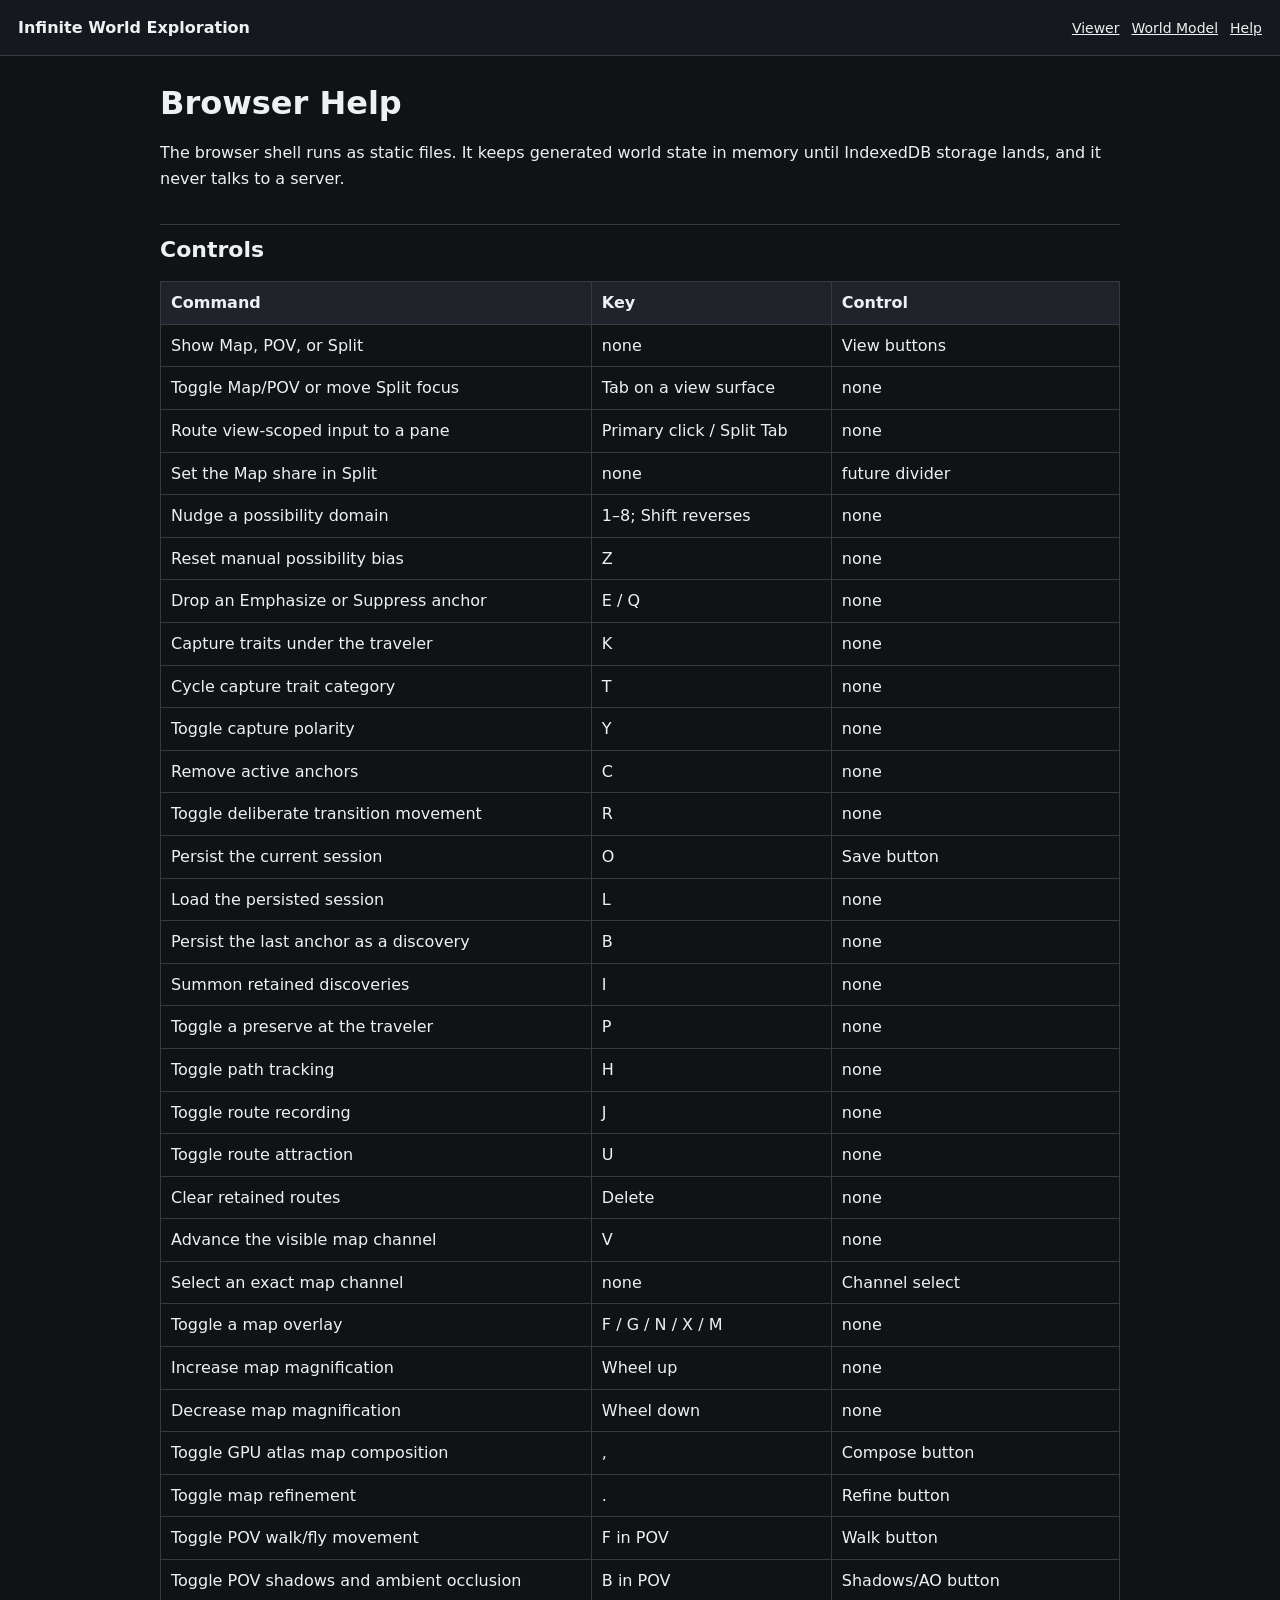
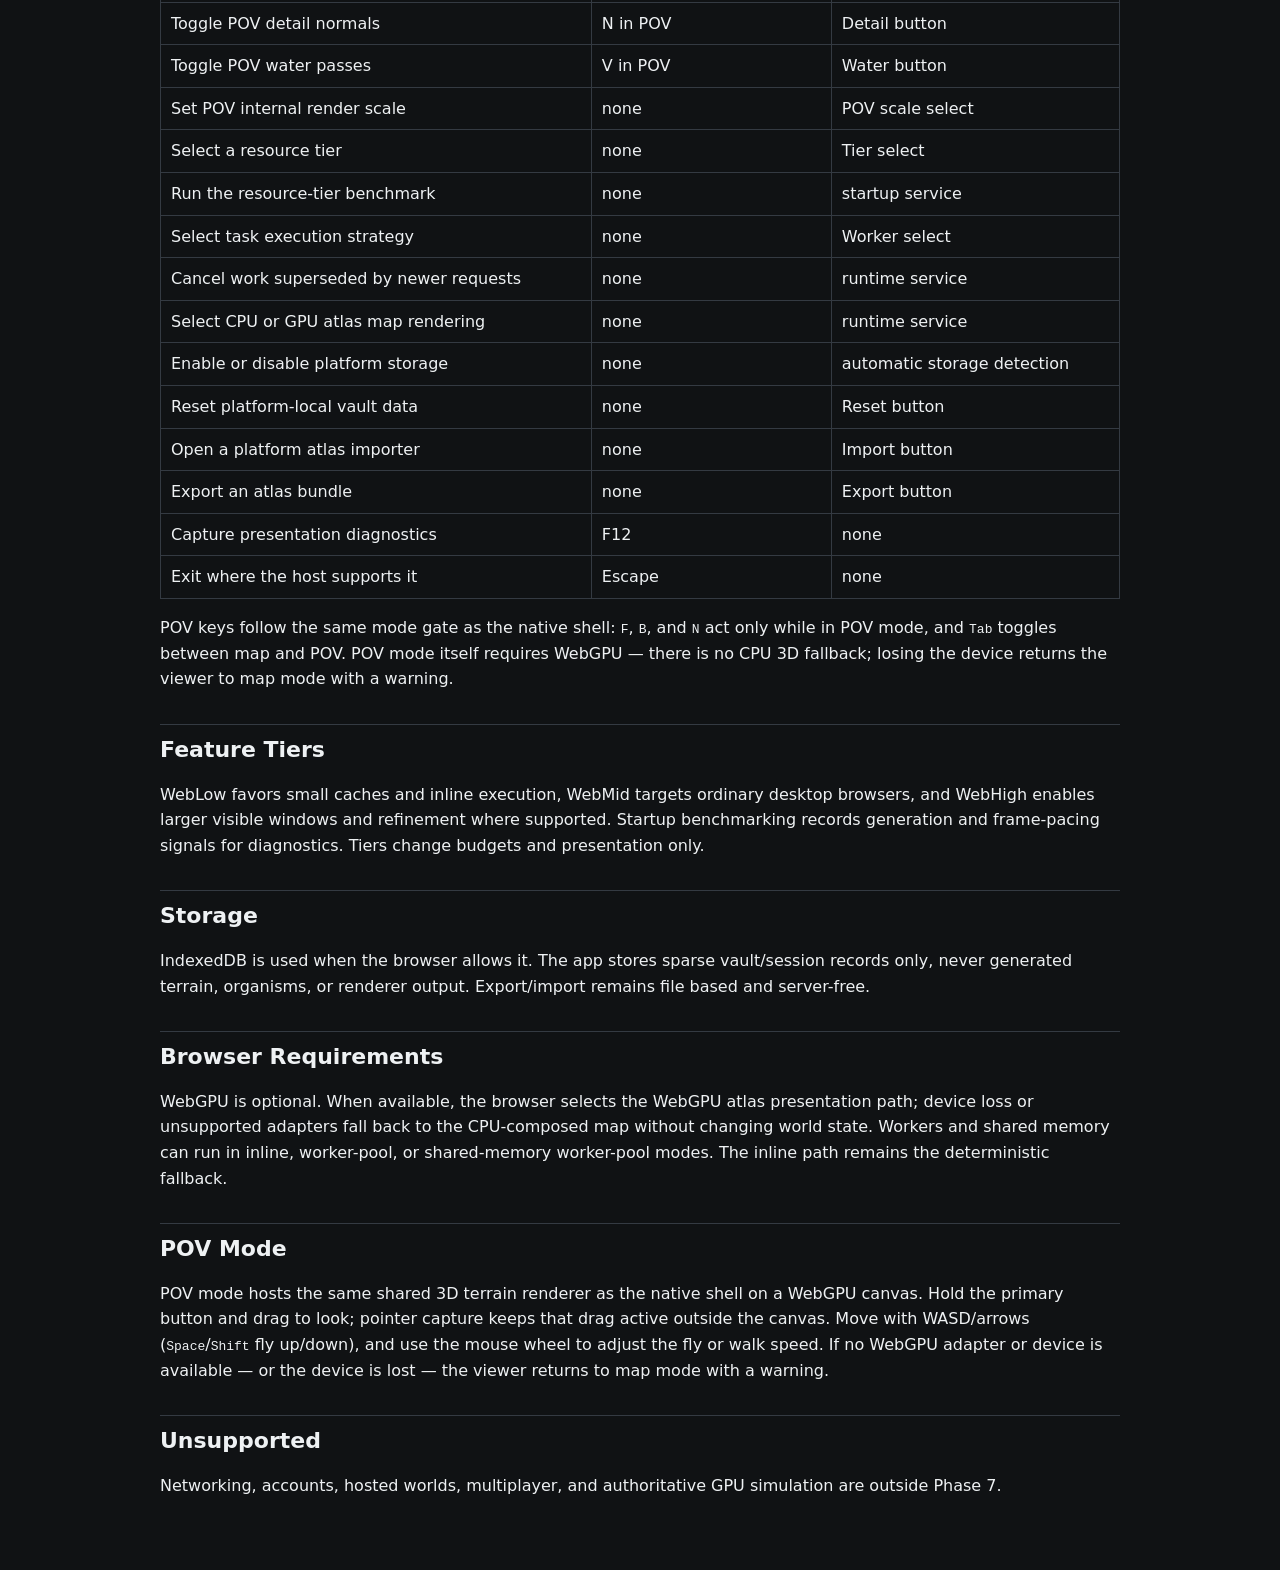
==== commit 32a9b36f: "alignment m2: unify typed input actions" ====
--- a/crates/platform-web/web/help/index.html
+++ b/crates/platform-web/web/help/index.html
@@ -27,35 +27,50 @@
           <tr><th>Command</th><th>Key</th><th>Control</th></tr>
         </thead>
         <tbody>
-          <tr data-help-command="channel:composite"><td>Composite channel</td><td>V</td><td>Channel select (Composite entry)</td></tr>
-          <tr data-help-command="channel"><td>Map channel selection (composite, elevation, geology, temperature, moisture, river, wetness, soil, biome, vegetation, herbivore, predator, diversity, species)</td><td>none</td><td>Channel select</td></tr>
-          <tr data-help-command="toggle:compose"><td>Toggle GPU compose</td><td>,</td><td>Compose toggle</td></tr>
-          <tr data-help-command="toggle:refinement"><td>Toggle refinement</td><td>.</td><td>Refine toggle</td></tr>
-          <tr data-help-command="tier"><td>Resource tier override</td><td>none</td><td>Tier select</td></tr>
-          <tr data-help-command="tier:benchmark"><td>Run startup benchmark</td><td>none</td><td>Automatic startup benchmark</td></tr>
-          <tr data-help-command="worker"><td>Worker mode override</td><td>none</td><td>Worker mode select</td></tr>
-          <tr data-help-command="renderer:webgpu"><td>Use WebGPU atlas</td><td>none</td><td>Automatic WebGPU detection</td></tr>
-          <tr data-help-command="renderer:cpu"><td>Use CPU map fallback</td><td>none</td><td>Reduced-mode fallback</td></tr>
-          <tr data-help-command="renderer:device-lost"><td>Handle WebGPU device loss</td><td>none</td><td>Automatic fallback</td></tr>
-          <tr data-help-command="worker:inline"><td>Inline execution</td><td>none</td><td>Worker mode override</td></tr>
-          <tr data-help-command="worker:workers"><td>Worker pool</td><td>none</td><td>Worker mode override</td></tr>
-          <tr data-help-command="worker:shared"><td>Shared-memory worker pool</td><td>none</td><td>Cross-origin isolated optimization</td></tr>
-          <tr data-help-command="worker:cancel-storm"><td>Cancel superseded worker jobs</td><td>none</td><td>Automatic queue drain</td></tr>
-          <tr data-help-command="storage:enable"><td>Enable IndexedDB storage</td><td>none</td><td>Automatic storage detection</td></tr>
-          <tr data-help-command="storage:disable"><td>Disable browser storage</td><td>none</td><td>Reduced storage mode</td></tr>
-          <tr data-help-command="storage:save"><td>Save session</td><td>none</td><td>Save button</td></tr>
-          <tr data-help-command="storage:reload"><td>Reload session</td><td>none</td><td>Reload recovery</td></tr>
-          <tr data-help-command="storage:export"><td>Export atlas bundle</td><td>none</td><td>Export button</td></tr>
-          <tr data-help-command="storage:import"><td>Import atlas bundle</td><td>none</td><td>Import button</td></tr>
-          <tr data-help-command="storage:reset"><td>Reset local vault</td><td>none</td><td>Reset button</td></tr>
-          <tr data-help-command="mode:map"><td>Map mode</td><td>Tab (from POV)</td><td>Map button</td></tr>
-          <tr data-help-command="mode:pov"><td>POV mode (needs WebGPU)</td><td>Tab</td><td>POV button</td></tr>
-          <tr data-help-command="pov:pointer-lock"><td>Pointer lock</td><td>none</td><td>POV browser control</td></tr>
-          <tr data-help-command="pov:walk"><td>POV: toggle walk / fly</td><td>F (POV mode)</td><td>Walk button</td></tr>
-          <tr data-help-command="pov:toggle-baked"><td>POV: toggle directional shadows and terrain AO</td><td>B (POV mode)</td><td>Shadows/AO button</td></tr>
-          <tr data-help-command="pov:toggle-detail"><td>POV: toggle per-fragment detail normals</td><td>N (POV mode)</td><td>Detail button</td></tr>
-          <tr data-help-command="pov:toggle-water"><td>POV: toggle the water passes (sea + rivers)</td><td>none</td><td>Water button</td></tr>
-          <tr data-help-command="pov:scale"><td>POV render scale (fps knob: the 3D pass rasterizes at 1.0/0.5/0.25 of the canvas)</td><td>none</td><td>POV scale select</td></tr>
+          <tr data-help-action="set-presentation"><td>Show Map, POV, or Split</td><td>none</td><td>View buttons</td></tr>
+          <tr data-help-action="toggle-primary-view"><td>Toggle Map/POV or move Split focus</td><td>Tab on a view surface</td><td>none</td></tr>
+          <tr data-help-action="focus-view"><td>Route view-scoped input to a pane</td><td>Primary click / Split Tab</td><td>none</td></tr>
+          <tr data-help-action="set-split-ratio"><td>Set the Map share in Split</td><td>none</td><td>future divider</td></tr>
+          <tr data-help-action="nudge-possibility"><td>Nudge a possibility domain</td><td>1–8; Shift reverses</td><td>none</td></tr>
+          <tr data-help-action="reset-possibility-bias"><td>Reset manual possibility bias</td><td>Z</td><td>none</td></tr>
+          <tr data-help-action="drop-anchor"><td>Drop an Emphasize or Suppress anchor</td><td>E / Q</td><td>none</td></tr>
+          <tr data-help-action="capture-anchor"><td>Capture traits under the traveler</td><td>K</td><td>none</td></tr>
+          <tr data-help-action="cycle-capture-category"><td>Cycle capture trait category</td><td>T</td><td>none</td></tr>
+          <tr data-help-action="toggle-capture-polarity"><td>Toggle capture polarity</td><td>Y</td><td>none</td></tr>
+          <tr data-help-action="clear-anchors"><td>Remove active anchors</td><td>C</td><td>none</td></tr>
+          <tr data-help-action="toggle-transition-mode"><td>Toggle deliberate transition movement</td><td>R</td><td>none</td></tr>
+          <tr data-help-action="save-session"><td>Persist the current session</td><td>O</td><td>Save button</td></tr>
+          <tr data-help-action="load-session"><td>Load the persisted session</td><td>L</td><td>none</td></tr>
+          <tr data-help-action="record-last-anchor"><td>Persist the last anchor as a discovery</td><td>B</td><td>none</td></tr>
+          <tr data-help-action="summon-discoveries"><td>Summon retained discoveries</td><td>I</td><td>none</td></tr>
+          <tr data-help-action="toggle-preserve"><td>Toggle a preserve at the traveler</td><td>P</td><td>none</td></tr>
+          <tr data-help-action="toggle-path-tracking"><td>Toggle path tracking</td><td>H</td><td>none</td></tr>
+          <tr data-help-action="toggle-route-recording"><td>Toggle route recording</td><td>J</td><td>none</td></tr>
+          <tr data-help-action="toggle-route-attraction"><td>Toggle route attraction</td><td>U</td><td>none</td></tr>
+          <tr data-help-action="clear-routes"><td>Clear retained routes</td><td>Delete</td><td>none</td></tr>
+          <tr data-help-action="cycle-map-channel"><td>Advance the visible map channel</td><td>V</td><td>none</td></tr>
+          <tr data-help-action="set-map-channel"><td>Select an exact map channel</td><td>none</td><td>Channel select</td></tr>
+          <tr data-help-action="toggle-overlay"><td>Toggle a map overlay</td><td>F / G / N / X / M</td><td>none</td></tr>
+          <tr data-help-action="zoom-in"><td>Increase map magnification</td><td>Wheel up</td><td>none</td></tr>
+          <tr data-help-action="zoom-out"><td>Decrease map magnification</td><td>Wheel down</td><td>none</td></tr>
+          <tr data-help-action="toggle-gpu-compose"><td>Toggle GPU atlas map composition</td><td>,</td><td>Compose button</td></tr>
+          <tr data-help-action="toggle-refinement"><td>Toggle map refinement</td><td>.</td><td>Refine button</td></tr>
+          <tr data-help-action="toggle-walk"><td>Toggle POV walk/fly movement</td><td>F in POV</td><td>Walk button</td></tr>
+          <tr data-help-action="toggle-pov-shadow-ao"><td>Toggle POV shadows and ambient occlusion</td><td>B in POV</td><td>Shadows/AO button</td></tr>
+          <tr data-help-action="toggle-pov-detail-normals"><td>Toggle POV detail normals</td><td>N in POV</td><td>Detail button</td></tr>
+          <tr data-help-action="toggle-pov-water"><td>Toggle POV water passes</td><td>V in POV</td><td>Water button</td></tr>
+          <tr data-help-action="set-pov-render-scale"><td>Set POV internal render scale</td><td>none</td><td>POV scale select</td></tr>
+          <tr data-help-action="set-resource-tier"><td>Select a resource tier</td><td>none</td><td>Tier select</td></tr>
+          <tr data-help-action="request-tier-benchmark"><td>Run the resource-tier benchmark</td><td>none</td><td>startup service</td></tr>
+          <tr data-help-action="set-worker-backend"><td>Select task execution strategy</td><td>none</td><td>Worker select</td></tr>
+          <tr data-help-action="cancel-superseded-jobs"><td>Cancel work superseded by newer requests</td><td>none</td><td>runtime service</td></tr>
+          <tr data-help-action="set-map-backend"><td>Select CPU or GPU atlas map rendering</td><td>none</td><td>runtime service</td></tr>
+          <tr data-help-action="set-storage-enabled"><td>Enable or disable platform storage</td><td>none</td><td>automatic storage detection</td></tr>
+          <tr data-help-action="reset-local-vault"><td>Reset platform-local vault data</td><td>none</td><td>Reset button</td></tr>
+          <tr data-help-action="request-atlas-import"><td>Open a platform atlas importer</td><td>none</td><td>Import button</td></tr>
+          <tr data-help-action="request-atlas-export"><td>Export an atlas bundle</td><td>none</td><td>Export button</td></tr>
+          <tr data-help-action="request-debug-dump"><td>Capture presentation diagnostics</td><td>F12</td><td>none</td></tr>
+          <tr data-help-action="request-exit"><td>Exit where the host supports it</td><td>Escape</td><td>none</td></tr>
         </tbody>
       </table>
       <p>
@@ -90,8 +105,8 @@
       <h2>POV Mode</h2>
       <p>
         POV mode hosts the same shared 3D terrain renderer as the native shell
-        on a WebGPU canvas. Click the canvas for pointer-lock mouse look (or
-        hold the left button to drag), move with WASD/arrows
+        on a WebGPU canvas. Hold the primary button and drag to look; pointer
+        capture keeps that drag active outside the canvas. Move with WASD/arrows
         (<code>Space</code>/<code>Shift</code> fly up/down), and use the mouse
         wheel to adjust the fly or walk speed. If no WebGPU adapter or device
         is available — or the device is lost — the viewer returns to map mode
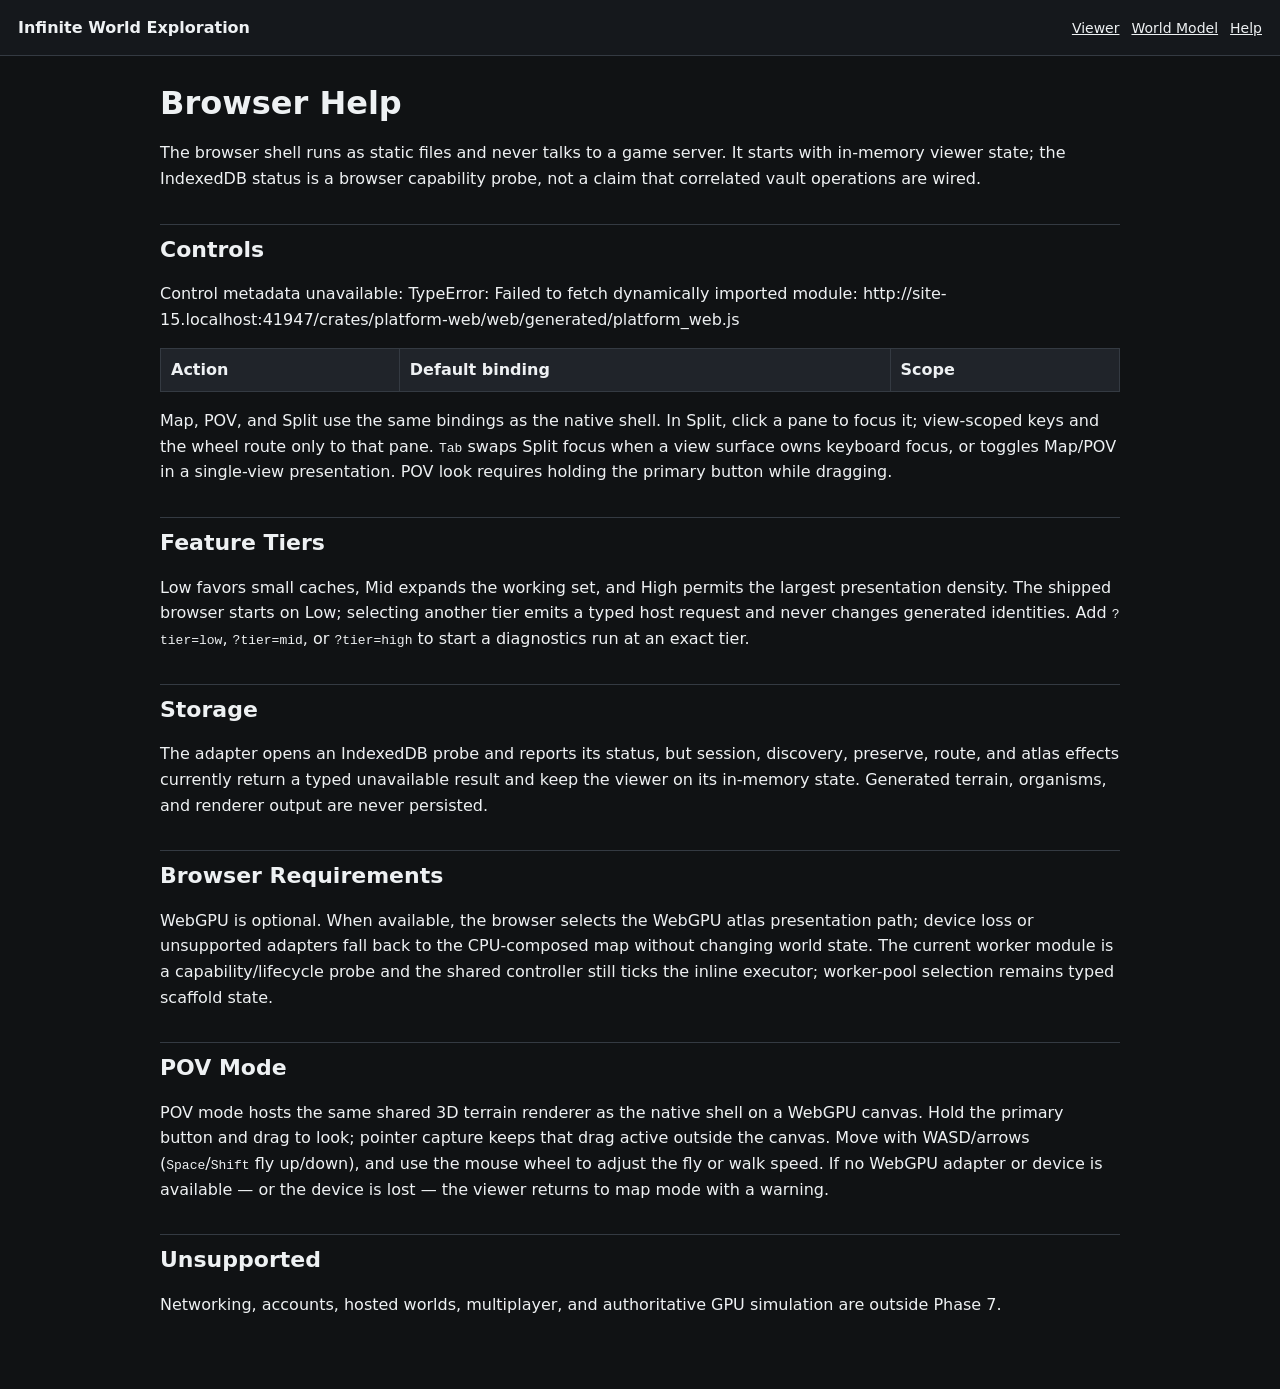
==== commit b5c7b491: "alignment m10: remove migration scaffolding and harden signoff" ====
--- a/crates/platform-web/web/help/index.html
+++ b/crates/platform-web/web/help/index.html
@@ -18,89 +18,47 @@
     <main class="doc-page">
       <h1>Browser Help</h1>
       <p>
-        The browser shell runs as static files. It keeps generated world state in
-        memory until IndexedDB storage lands, and it never talks to a server.
+        The browser shell runs as static files and never talks to a game server.
+        It starts with in-memory viewer state; the IndexedDB status is a browser
+        capability probe, not a claim that correlated vault operations are wired.
       </p>
       <h2>Controls</h2>
+      <p data-help-status aria-live="polite">Loading the shared control registry…</p>
       <table>
         <thead>
-          <tr><th>Command</th><th>Key</th><th>Control</th></tr>
+          <tr><th>Action</th><th>Default binding</th><th>Scope</th></tr>
         </thead>
-        <tbody>
-          <tr data-help-action="set-presentation"><td>Show Map, POV, or Split</td><td>none</td><td>View buttons</td></tr>
-          <tr data-help-action="toggle-primary-view"><td>Toggle Map/POV or move Split focus</td><td>Tab on a view surface</td><td>none</td></tr>
-          <tr data-help-action="focus-view"><td>Route view-scoped input to a pane</td><td>Primary click / Split Tab</td><td>none</td></tr>
-          <tr data-help-action="set-split-ratio"><td>Set the Map share in Split</td><td>none</td><td>future divider</td></tr>
-          <tr data-help-action="nudge-possibility"><td>Nudge a possibility domain</td><td>1–8; Shift reverses</td><td>none</td></tr>
-          <tr data-help-action="reset-possibility-bias"><td>Reset manual possibility bias</td><td>Z</td><td>none</td></tr>
-          <tr data-help-action="drop-anchor"><td>Drop an Emphasize or Suppress anchor</td><td>E / Q</td><td>none</td></tr>
-          <tr data-help-action="capture-anchor"><td>Capture traits under the traveler</td><td>K</td><td>none</td></tr>
-          <tr data-help-action="cycle-capture-category"><td>Cycle capture trait category</td><td>T</td><td>none</td></tr>
-          <tr data-help-action="toggle-capture-polarity"><td>Toggle capture polarity</td><td>Y</td><td>none</td></tr>
-          <tr data-help-action="clear-anchors"><td>Remove active anchors</td><td>C</td><td>none</td></tr>
-          <tr data-help-action="toggle-transition-mode"><td>Toggle deliberate transition movement</td><td>R</td><td>none</td></tr>
-          <tr data-help-action="save-session"><td>Persist the current session</td><td>O</td><td>Save button</td></tr>
-          <tr data-help-action="load-session"><td>Load the persisted session</td><td>L</td><td>none</td></tr>
-          <tr data-help-action="record-last-anchor"><td>Persist the last anchor as a discovery</td><td>B</td><td>none</td></tr>
-          <tr data-help-action="summon-discoveries"><td>Summon retained discoveries</td><td>I</td><td>none</td></tr>
-          <tr data-help-action="toggle-preserve"><td>Toggle a preserve at the traveler</td><td>P</td><td>none</td></tr>
-          <tr data-help-action="toggle-path-tracking"><td>Toggle path tracking</td><td>H</td><td>none</td></tr>
-          <tr data-help-action="toggle-route-recording"><td>Toggle route recording</td><td>J</td><td>none</td></tr>
-          <tr data-help-action="toggle-route-attraction"><td>Toggle route attraction</td><td>U</td><td>none</td></tr>
-          <tr data-help-action="clear-routes"><td>Clear retained routes</td><td>Delete</td><td>none</td></tr>
-          <tr data-help-action="cycle-map-channel"><td>Advance the visible map channel</td><td>V</td><td>none</td></tr>
-          <tr data-help-action="set-map-channel"><td>Select an exact map channel</td><td>none</td><td>Channel select</td></tr>
-          <tr data-help-action="toggle-overlay"><td>Toggle a map overlay</td><td>F / G / N / X / M</td><td>none</td></tr>
-          <tr data-help-action="zoom-in"><td>Increase map magnification</td><td>Wheel up</td><td>none</td></tr>
-          <tr data-help-action="zoom-out"><td>Decrease map magnification</td><td>Wheel down</td><td>none</td></tr>
-          <tr data-help-action="toggle-gpu-compose"><td>Toggle GPU atlas map composition</td><td>,</td><td>Compose button</td></tr>
-          <tr data-help-action="toggle-refinement"><td>Toggle map refinement</td><td>.</td><td>Refine button</td></tr>
-          <tr data-help-action="toggle-walk"><td>Toggle POV walk/fly movement</td><td>F in POV</td><td>Walk button</td></tr>
-          <tr data-help-action="toggle-pov-shadow-ao"><td>Toggle POV shadows and ambient occlusion</td><td>B in POV</td><td>Shadows/AO button</td></tr>
-          <tr data-help-action="toggle-pov-detail-normals"><td>Toggle POV detail normals</td><td>N in POV</td><td>Detail button</td></tr>
-          <tr data-help-action="toggle-pov-water"><td>Toggle POV water passes</td><td>V in POV</td><td>Water button</td></tr>
-          <tr data-help-action="set-pov-render-scale"><td>Set POV internal render scale</td><td>none</td><td>POV scale select</td></tr>
-          <tr data-help-action="set-resource-tier"><td>Select a resource tier</td><td>none</td><td>Tier select</td></tr>
-          <tr data-help-action="request-tier-benchmark"><td>Run the resource-tier benchmark</td><td>none</td><td>startup service</td></tr>
-          <tr data-help-action="set-worker-backend"><td>Select task execution strategy</td><td>none</td><td>Worker select</td></tr>
-          <tr data-help-action="cancel-superseded-jobs"><td>Cancel work superseded by newer requests</td><td>none</td><td>runtime service</td></tr>
-          <tr data-help-action="set-map-backend"><td>Select CPU or GPU atlas map rendering</td><td>none</td><td>runtime service</td></tr>
-          <tr data-help-action="set-storage-enabled"><td>Enable or disable platform storage</td><td>none</td><td>automatic storage detection</td></tr>
-          <tr data-help-action="reset-local-vault"><td>Reset platform-local vault data</td><td>none</td><td>Reset button</td></tr>
-          <tr data-help-action="request-atlas-import"><td>Open a platform atlas importer</td><td>none</td><td>Import button</td></tr>
-          <tr data-help-action="request-atlas-export"><td>Export an atlas bundle</td><td>none</td><td>Export button</td></tr>
-          <tr data-help-action="request-debug-dump"><td>Capture presentation diagnostics</td><td>F12</td><td>none</td></tr>
-          <tr data-help-action="request-exit"><td>Exit where the host supports it</td><td>Escape</td><td>none</td></tr>
-        </tbody>
+        <tbody data-generated-help></tbody>
       </table>
       <p>
-        POV keys follow the same mode gate as the native shell: <code>F</code>,
-        <code>B</code>, and <code>N</code> act only while in POV mode, and
-        <code>Tab</code> toggles between map and POV. POV mode itself requires
-        WebGPU — there is no CPU 3D fallback; losing the device returns the
-        viewer to map mode with a warning.
+        Map, POV, and Split use the same bindings as the native shell. In Split,
+        click a pane to focus it; view-scoped keys and the wheel route only to
+        that pane. <code>Tab</code> swaps Split focus when a view surface owns
+        keyboard focus, or toggles Map/POV in a single-view presentation. POV
+        look requires holding the primary button while dragging.
       </p>
       <h2>Feature Tiers</h2>
       <p>
-        WebLow favors small caches and inline execution, WebMid targets ordinary
-        desktop browsers, and WebHigh enables larger visible windows and
-        refinement where supported. Startup benchmarking records generation and
-        frame-pacing signals for diagnostics. Tiers change budgets and
-        presentation only.
+        Low favors small caches, Mid expands the working set, and High permits
+        the largest presentation density. The shipped browser starts on Low;
+        selecting another tier emits a typed host request and never changes
+        generated identities. Add <code>?tier=low</code>, <code>?tier=mid</code>,
+        or <code>?tier=high</code> to start a diagnostics run at an exact tier.
       </p>
       <h2>Storage</h2>
       <p>
-        IndexedDB is used when the browser allows it. The app stores sparse
-        vault/session records only, never generated terrain, organisms, or
-        renderer output. Export/import remains file based and server-free.
+        The adapter opens an IndexedDB probe and reports its status, but session,
+        discovery, preserve, route, and atlas effects currently return a typed
+        unavailable result and keep the viewer on its in-memory state. Generated
+        terrain, organisms, and renderer output are never persisted.
       </p>
       <h2>Browser Requirements</h2>
       <p>
         WebGPU is optional. When available, the browser selects the WebGPU atlas
         presentation path; device loss or unsupported adapters fall back to the
-        CPU-composed map without changing world state. Workers and shared memory
-        can run in inline, worker-pool, or shared-memory worker-pool modes. The
-        inline path remains the deterministic fallback.
+        CPU-composed map without changing world state. The current worker module
+        is a capability/lifecycle probe and the shared controller still ticks the
+        inline executor; worker-pool selection remains typed scaffold state.
       </p>
       <h2>POV Mode</h2>
       <p>
@@ -118,5 +76,6 @@
         simulation are outside Phase 7.
       </p>
     </main>
+    <script type="module" src="../assets/help.js"></script>
   </body>
 </html>
--- a/crates/platform-web/web/assets/app.css
+++ b/crates/platform-web/web/assets/app.css
@@ -24,6 +24,18 @@
   background: var(--bg);
 }
 
+html,
+body.viewer-page {
+  width: 100%;
+  height: 100%;
+}
+
+body.viewer-page {
+  min-width: 0;
+  min-height: 0;
+  overflow: hidden;
+}
+
 a {
   color: inherit;
 }
@@ -39,6 +51,11 @@
   background: #15181c;
 }
 
+.viewer-page .site-header {
+  height: 56px;
+  min-height: 0;
+}
+
 .brand {
   font-weight: 700;
   text-decoration: none;
@@ -52,15 +69,21 @@
 
 .app-shell {
   display: grid;
-  grid-template-columns: minmax(0, 1fr) 320px;
-  height: calc(100vh - 56px);
-  min-height: 520px;
+  grid-template-rows: minmax(0, 1fr) minmax(160px, 30vh);
+  grid-template-columns: minmax(0, 1fr);
+  width: 100%;
+  height: calc(100dvh - 56px);
+  min-width: 0;
+  min-height: 0;
+  overflow: hidden;
 }
 
 .viewer {
   display: grid;
   grid-template-rows: auto minmax(0, 1fr) auto;
   min-width: 0;
+  min-height: 0;
+  overflow: hidden;
 }
 
 .toolbar,
@@ -73,6 +96,70 @@
   padding: 8px 10px;
   border-bottom: 1px solid var(--line);
   background: var(--panel);
+}
+
+.toolbar-group {
+  display: flex;
+  flex-wrap: wrap;
+  min-width: 0;
+  max-width: 100%;
+  align-items: center;
+  gap: 6px;
+  border-left: 1px solid var(--line);
+  padding-left: 8px;
+}
+
+.toolbar-group:first-child {
+  border-left: 0;
+  padding-left: 0;
+}
+
+.toolbar-group-label {
+  color: var(--muted);
+  font-size: 10px;
+  font-weight: 700;
+  letter-spacing: 0.08em;
+  text-transform: uppercase;
+}
+
+.toolbar-disclosure {
+  display: block;
+  position: relative;
+}
+
+.toolbar-disclosure summary {
+  min-height: 30px;
+  border: 1px solid var(--line);
+  border-radius: 6px;
+  padding: 6px 9px;
+  background: var(--panel-2);
+  cursor: pointer;
+  font-size: 13px;
+}
+
+.toolbar-disclosure-controls {
+  display: flex;
+  position: absolute;
+  z-index: 4;
+  top: calc(100% + 6px);
+  left: 8px;
+  flex-wrap: wrap;
+  width: max-content;
+  max-width: min(520px, calc(100vw - 28px));
+  gap: 6px;
+  border: 1px solid var(--line);
+  border-radius: 8px;
+  padding: 8px;
+  background: var(--panel);
+  box-shadow: 0 8px 28px rgb(0 0 0 / 35%);
+}
+
+.map-overlay-controls,
+.map-control-group {
+  display: flex;
+  flex-wrap: wrap;
+  min-width: 0;
+  gap: 6px;
 }
 
 .status-bar {
@@ -105,16 +192,22 @@
 }
 
 .canvas-host {
-  min-height: 360px;
+  position: relative;
+  min-width: 0;
+  min-height: 0;
+  overflow: hidden;
   background: #0b0d0f;
 }
 
 #world-canvas,
 #pov-canvas {
   display: block;
+  position: absolute;
+  inset: 0;
   width: 100%;
   height: 100%;
-  min-height: 360px;
+  min-width: 0;
+  min-height: 0;
   background: #0b0d0f;
 }
 
@@ -124,21 +217,45 @@
 }
 
 .info-panel {
-  overflow: auto;
+  display: grid;
+  grid-template-rows: minmax(0, 1fr) auto;
+  min-width: 0;
+  min-height: 0;
+  overflow: hidden;
+  border-top: 1px solid var(--line);
+  background: var(--panel);
+}
+
+.panel-columns {
+  display: grid;
+  grid-template-columns: repeat(3, minmax(0, 1fr));
+  min-width: 0;
+  min-height: 0;
+  overflow: hidden;
+}
+
+.panel-column {
+  min-width: 0;
+  min-height: 0;
+  overflow-x: hidden;
+  overflow-y: auto;
+  scrollbar-gutter: stable;
   border-left: 1px solid var(--line);
-  padding: 16px;
-  background: var(--panel);
-}
-
-.info-panel h1 {
-  margin: 0 0 16px;
-  font-size: 22px;
-}
-
-.info-panel h2 {
-  margin: 14px 0 8px;
+  padding: 10px 12px 16px;
+}
+
+.panel-column:first-child {
+  border-left: 0;
+}
+
+.panel-section + .panel-section {
+  margin-top: 12px;
   padding-top: 10px;
   border-top: 1px solid var(--line);
+}
+
+.panel-section h2 {
+  margin: 0 0 8px;
   color: var(--muted);
   font-size: 12px;
   font-weight: 600;
@@ -146,29 +263,60 @@
   text-transform: uppercase;
 }
 
-.info-panel .regen-line {
-  margin: 0 0 8px;
-  color: var(--muted);
-  font-size: 12px;
-  line-height: 1.5;
+.panel-section dl {
+  display: grid;
+  grid-template-columns: minmax(96px, 36%) minmax(0, 1fr);
+  gap: 5px 10px;
+  margin: 0;
+  font-size: 13px;
+}
+
+.panel-field {
+  display: contents;
+}
+
+.panel-field[hidden] {
+  display: none;
+}
+
+.panel-field dt {
+  grid-column: 1;
+  color: var(--muted);
   overflow-wrap: anywhere;
 }
 
-.info-panel dl {
-  display: grid;
-  grid-template-columns: 112px minmax(0, 1fr);
-  gap: 6px 12px;
-  margin: 0 0 12px;
-  font-size: 13px;
-}
-
-.info-panel dt {
-  color: var(--muted);
-}
-
-.info-panel dd {
+.panel-field dd {
+  grid-column: 2;
   margin: 0;
   overflow-wrap: anywhere;
+}
+
+.panel-field[data-span="wide"] dd {
+  grid-column: 1 / -1;
+  padding-left: 8px;
+  border-left: 2px solid var(--line);
+}
+
+.panel-field[data-severity="warning"] dd {
+  color: var(--warn);
+}
+
+.panel-field[data-severity="error"] dd {
+  color: var(--err);
+}
+
+.platform-diagnostics {
+  min-width: 0;
+  border-top: 1px solid var(--line);
+  background: #121519;
+}
+
+.platform-diagnostics summary {
+  min-height: 30px;
+  padding: 6px 12px;
+  color: var(--muted);
+  cursor: pointer;
+  font-size: 12px;
 }
 
 pre {
@@ -181,12 +329,14 @@
   color: var(--muted);
 }
 
-/* The diagnostics log never grows the panel: fixed height, newest entries
-   scrolled into view, oldest entries pruned by app.js. */
-.info-panel pre[data-field="diagnostics"] {
-  height: 180px;
+/* The browser-only log is outside the shared information document and never
+   grows the dock: newest entries win and app.js prunes the bounded tail. */
+.platform-diagnostics pre[data-platform-field="diagnostics"] {
+  max-height: 120px;
   overflow-x: hidden;
   overflow-y: auto;
+  border-width: 1px 0 0;
+  border-radius: 0;
   overflow-wrap: anywhere;
   white-space: pre-wrap;
   font-size: 12px;
@@ -248,20 +398,38 @@
 }
 
 @media (max-width: 760px) {
+  html,
+  body.viewer-page {
+    height: auto;
+    min-height: 100%;
+  }
+
+  body.viewer-page {
+    overflow-x: hidden;
+    overflow-y: auto;
+  }
+
   .site-header {
     align-items: flex-start;
     flex-direction: column;
     padding: 10px 14px;
   }
 
+  .viewer-page .site-header {
+    height: auto;
+  }
+
   .app-shell {
-    grid-template-columns: 1fr;
+    grid-template-rows: auto auto;
     height: auto;
     min-height: 0;
+    overflow: visible;
   }
 
   .viewer {
-    min-height: 560px;
+    grid-template-rows: auto minmax(280px, min(70vw, 420px)) auto;
+    min-height: 0;
+    overflow: visible;
   }
 
   .toolbar,
@@ -269,8 +437,40 @@
     flex-wrap: wrap;
   }
 
+  .toolbar-disclosure-controls {
+    position: static;
+    width: auto;
+    max-width: 100%;
+    margin-top: 6px;
+    box-shadow: none;
+  }
+
   .info-panel {
+    display: block;
+    border-top: 1px solid var(--line);
+    max-height: none;
+    overflow: visible;
+  }
+
+  .panel-columns {
+    display: grid;
+    grid-template-columns: minmax(0, 1fr);
+    overflow: visible;
+  }
+
+  .panel-column {
+    min-width: 0;
+    overflow: visible;
     border-top: 1px solid var(--line);
     border-left: 0;
-  }
-}
+    scrollbar-gutter: auto;
+  }
+
+  .panel-column:first-child {
+    border-top: 0;
+  }
+
+  .panel-section dl {
+    grid-template-columns: minmax(92px, 34%) minmax(0, 1fr);
+  }
+}
